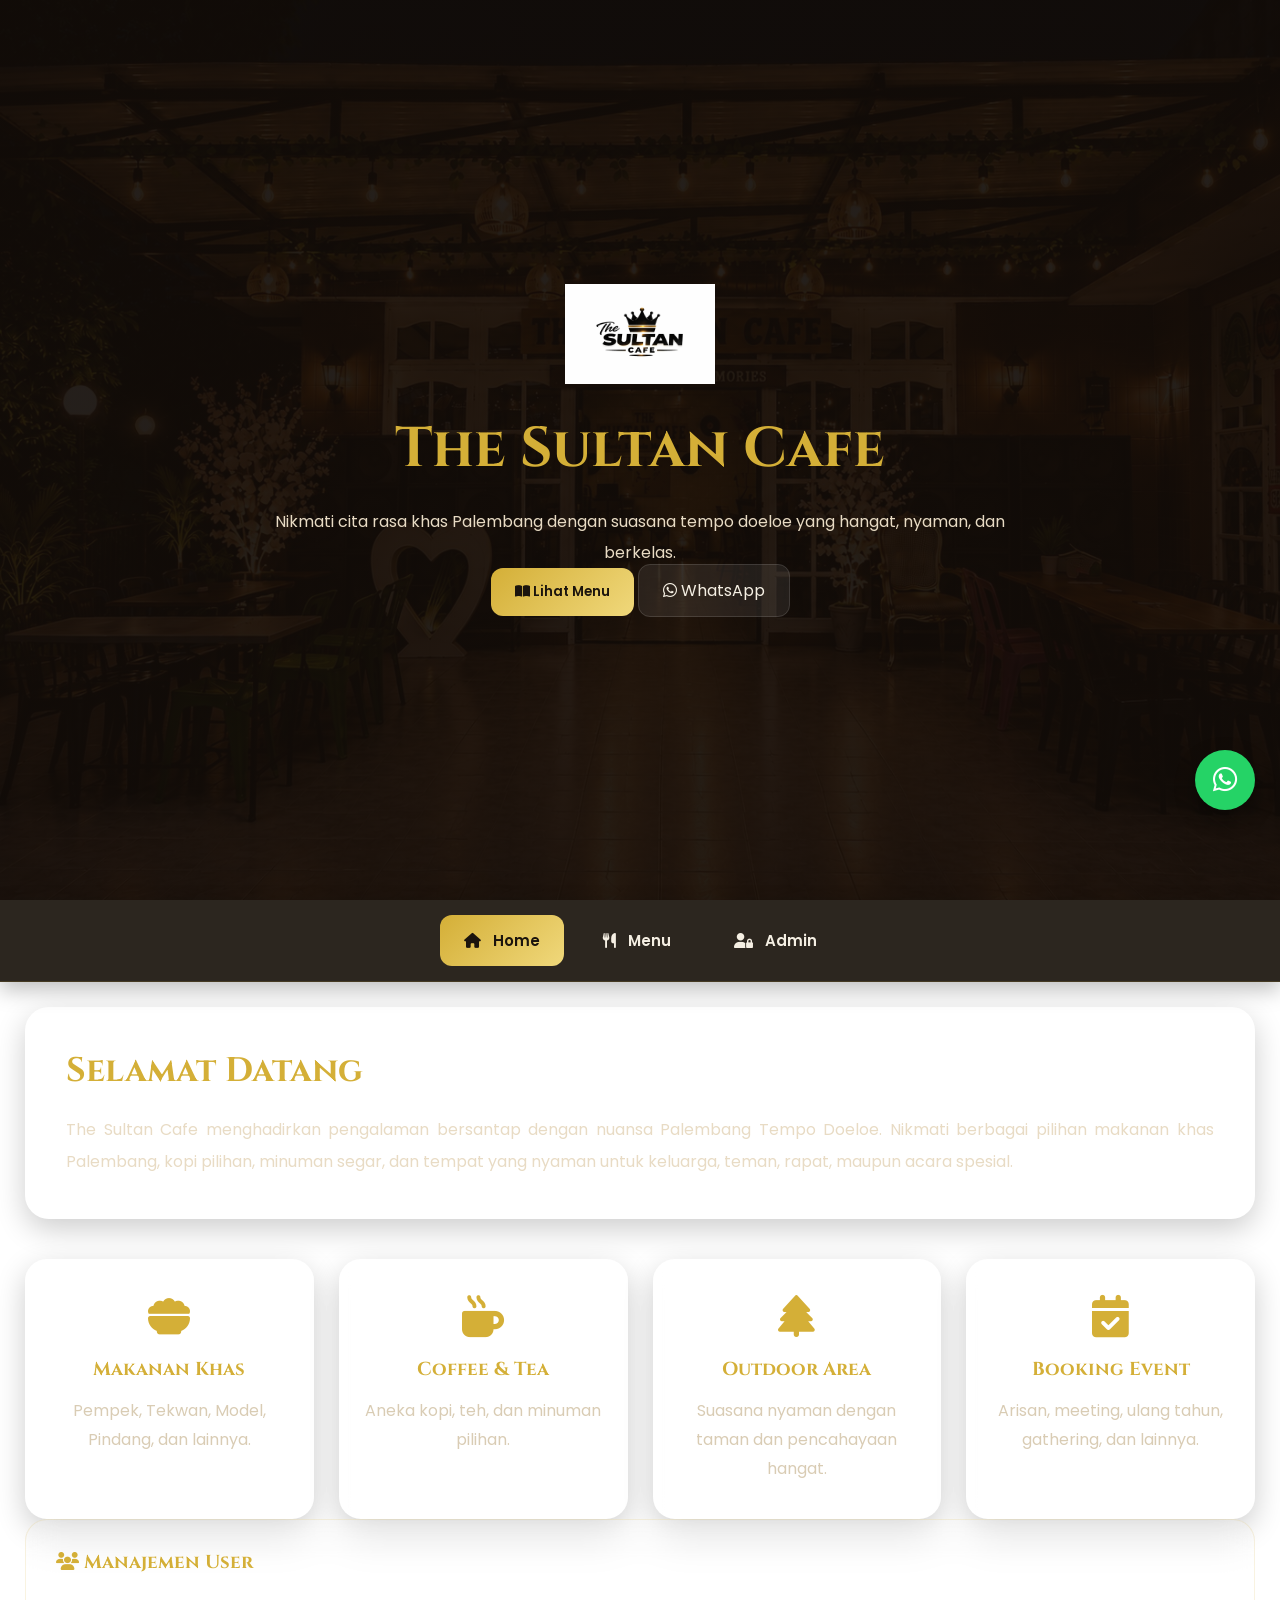
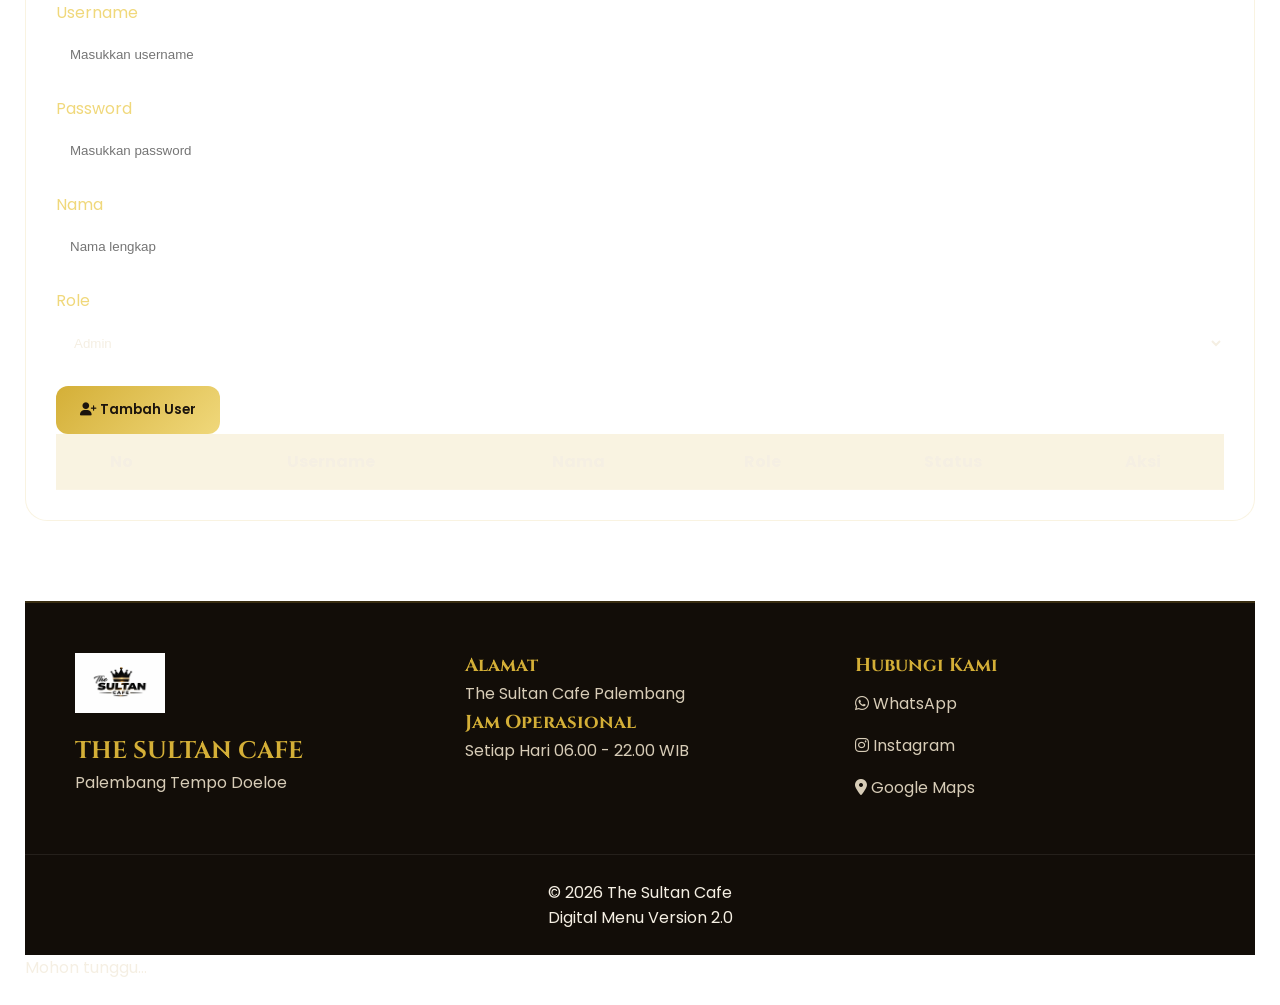
==== index.html @ 17098993 "Add files via upload" ====
<!DOCTYPE html>
<html lang="id">

<head>

    <meta charset="UTF-8">

    <meta name="viewport"
          content="width=device-width, initial-scale=1.0">

    <meta name="description"
          content="The Sultan Cafe | Digital Menu Palembang Tempo Doeloe">

    <meta name="theme-color"
          content="#6b4b2a">

    <title>The Sultan Cafe | Digital Menu</title>

    <!-- Google Fonts -->
    <link rel="preconnect"
          href="https://fonts.googleapis.com">

    <link rel="preconnect"
          href="https://fonts.gstatic.com"
          crossorigin>

    <link href="https://fonts.googleapis.com/css2?family=Cinzel:wght@400;600;700&family=Poppins:wght@300;400;500;600&display=swap"
          rel="stylesheet">

    <!-- Font Awesome -->
    <link rel="stylesheet"
          href="https://cdnjs.cloudflare.com/ajax/libs/font-awesome/6.7.2/css/all.min.css">

    <!-- CSS -->
    <link rel="stylesheet"
          href="style.css">

</head>

<body>

<!-- ==========================================
LOADING SCREEN
=========================================== -->

<div id="loadingScreen">

    <div class="loading-box">

        <img src="logo.png"
             alt="The Sultan Cafe Logo"
             class="loading-logo">

        <h1>THE SULTAN CAFE</h1>

        <p>Palembang Tempo Doeloe</p>

        <div class="loading-bar">

            <span></span>

        </div>

    </div>

</div>

<!-- ==========================================
HEADER
=========================================== -->

<header class="hero-header">

    <div class="hero-overlay">

        <div class="hero-content">

            <img src="logo.png"
                 alt="Logo"
                 class="hero-logo">

            <h1>The Sultan Cafe</h1>

            <p>
                Nikmati cita rasa khas Palembang
                dengan suasana tempo doeloe yang
                hangat, nyaman, dan berkelas.
            </p>

            <div class="hero-button">

                <button id="btnLihatMenu"
                        class="btn-primary">

                    <i class="fa-solid fa-book-open"></i>

                    Lihat Menu

                </button>

                <a href="#"
                   id="btnWhatsapp"
                   class="btn-secondary">

                    <i class="fa-brands fa-whatsapp"></i>

                    WhatsApp

                </a>

            </div>

        </div>

    </div>

</header>

<!-- ==========================================
NAVIGATION
=========================================== -->

<nav class="navbar">

    <button id="navHome"
            class="nav-btn active">

        <i class="fa-solid fa-house"></i>

        Home

    </button>

    <button id="navMenu"
            class="nav-btn">

        <i class="fa-solid fa-utensils"></i>

        Menu

    </button>

    <button id="navAdmin"
            class="nav-btn">

        <i class="fa-solid fa-user-lock"></i>

        Admin

    </button>

</nav>

<!-- ==========================================
MAIN
=========================================== -->

<main>

<!-- ==========================================
HOME PAGE
=========================================== -->

<section id="homePage"
         class="page active">

    <div class="welcome-card">

        <h2>Selamat Datang</h2>

        <p>

            The Sultan Cafe menghadirkan
            pengalaman bersantap dengan
            nuansa Palembang Tempo Doeloe.

            Nikmati berbagai pilihan
            makanan khas Palembang,
            kopi pilihan,
            minuman segar,
            dan tempat yang nyaman
            untuk keluarga,
            teman,
            rapat,
            maupun acara spesial.

        </p>

    </div>

    <div class="feature-grid">

        <div class="feature-card">

            <i class="fa-solid fa-bowl-food"></i>

            <h3>Makanan Khas</h3>

            <p>
                Pempek,
                Tekwan,
                Model,
                Pindang,
                dan lainnya.
            </p>

        </div>

        <div class="feature-card">

            <i class="fa-solid fa-mug-hot"></i>

            <h3>Coffee & Tea</h3>

            <p>
                Aneka kopi,
                teh,
                dan minuman pilihan.
            </p>

        </div>

        <div class="feature-card">

            <i class="fa-solid fa-tree"></i>

            <h3>Outdoor Area</h3>

            <p>
                Suasana nyaman
                dengan taman
                dan pencahayaan hangat.
            </p>

        </div>

        <div class="feature-card">

            <i class="fa-solid fa-calendar-check"></i>

            <h3>Booking Event</h3>

            <p>
                Arisan,
                meeting,
                ulang tahun,
                gathering,
                dan lainnya.
            </p>

        </div>

    </div>

</section>

<!-- ==========================================
MENU PAGE
=========================================== -->

<section id="menuPage"
         class="page">

    <div class="section-title">

        <h2>

            <i class="fa-solid fa-utensils"></i>

            Digital Menu

        </h2>

        <p>

            Pilih menu favorit Anda dan nikmati
            cita rasa khas The Sultan Cafe.

        </p>

    </div>

    <!-- SHOPPING CART -->

    <div class="cart-bar">

        <button
            id="btnCart"
            class="btn-cart">

            <i class="fa-solid fa-cart-shopping"></i>

            Keranjang

            <span id="cartCount">0</span>

        </button>

    </div>

    <!-- FILTER AREA -->

    <div class="filter-wrapper">

        <div class="search-box">

            <i class="fa-solid fa-magnifying-glass"></i>

            <input
                type="text"
                id="cariMenu"
                placeholder="Cari nama menu...">

        </div>

        <select id="filterKategori">

            <option value="">
                Semua Kategori
            </option>

            <option value="Makanan">
                Makanan
            </option>

            <option value="Minuman">
                Minuman
            </option>

            <option value="Snack">
                Snack
            </option>

            <option value="Dessert">
                Dessert
            </option>

        </select>

        <select id="filterStatus">

            <option value="">
                Semua Status
            </option>

            <option value="bestseller">
                ⭐ Best Seller
            </option>

            <option value="promo">
                🔥 Promo
            </option>

            <option value="baru">
                🆕 Menu Baru
            </option>

        </select>

    </div>

    <!-- STATISTIK -->

    <div class="statistik-menu">

        <div class="stat-card">

            <h3 id="jumlahMenu">

                0

            </h3>

            <span>

                Total Menu

            </span>

        </div>

        <div class="stat-card">

            <h3 id="jumlahKategori">

                0

            </h3>

            <span>

                Kategori

            </span>

        </div>

        <div class="stat-card">

            <h3 id="menuPromo">

                0

            </h3>

            <span>

                Promo

            </span>

        </div>

        <div class="stat-card">

            <h3 id="menuBestSeller">

                0

            </h3>

            <span>

                Best Seller

            </span>

        </div>

    </div>

    <!-- GRID MENU -->

    <!-- LOADING MENU -->
<div id="menuLoading" class="menu-loading">

    <div class="menu-spinner"></div>

    <p>Memuat menu...</p>

</div>

<div
    id="listMenu"
    class="menu-container">>

    <!--
        Semua menu akan muncul
        otomatis dari script.js
    -->

</div>

</section>

<!-- ==========================================
MODAL GAMBAR
=========================================== -->

<div id="imageModal"
     class="image-modal">

    <span
        id="closeImage"
        class="close-image">

        &times;

    </span>

    <img
        id="modalImage"
        src=""
        alt="Preview Menu">

</div>

<!-- ==========================================
MODAL DESKRIPSI MENU
=========================================== -->

<div id="descriptionModal"
     class="description-modal">

    <div class="description-box">

        <span
            id="closeDescription"
            class="close-description">

            &times;

        </span>

        <h3 id="descriptionTitle">
            Detail Menu
        </h3>

        <div id="descriptionPrice"
             class="description-price">
        </div>

        <p id="descriptionText">
        </p>

    </div>

</div>

<!-- ==========================================
ADMIN LOGIN
=========================================== -->

<section id="loginPage"
         class="page">

    <div class="login-card">

        <h2>

            Admin Login

        </h2>

    <p>

        Masukkan username dan password
        untuk mengelola menu.

    </p>

    <input
        type="text"
        id="usernameAdmin"
        placeholder="Username">

    <input
        type="password"
        id="passwordAdmin"
        placeholder="Password">

    <button
        id="btnLogin"
        class="btn-primary">

        <i class="fa-solid fa-lock"></i>

        Login

    </button>

    </div>

</section>

<!-- ==========================================
POTONGAN 3 DIMULAI TEPAT DI BAWAH BARIS INI
=========================================== -->

<!-- ==========================================
ADMIN DASHBOARD
=========================================== -->

<section id="adminPage"
         class="page">

    <div class="admin-header">

        <h2>

            <i class="fa-solid fa-user-gear"></i>

            Dashboard Admin

        </h2>

        <div class="admin-action">

            <button id="btnLogout"
                    class="btn-danger">

                <i class="fa-solid fa-right-from-bracket"></i>

                Logout

            </button>

        </div>

    </div>

    <!-- DASHBOARD -->

    <div class="dashboard-grid">

        <div class="dashboard-card">

            <i class="fa-solid fa-utensils"></i>

            <h3 id="dashboardTotalMenu">

                0

            </h3>

            <span>Total Menu</span>

        </div>

        <div class="dashboard-card">

            <i class="fa-solid fa-layer-group"></i>

            <h3 id="dashboardKategori">

                0

            </h3>

            <span>Kategori</span>

        </div>

        <div class="dashboard-card">

            <i class="fa-solid fa-fire"></i>

            <h3 id="dashboardPromo">

                0

            </h3>

            <span>Promo</span>

        </div>

        <div class="dashboard-card">

            <i class="fa-solid fa-star"></i>

            <h3 id="dashboardBestSeller">

                0

            </h3>

            <span>Best Seller</span>

        </div>

    </div>

    <!-- FORM MENU -->

    <div class="form-card">

        <h3>

            Tambah / Edit Menu

        </h3>

        <input
            type="hidden"
            id="menuId">

        <div class="form-group">

            <label>

                Nama Menu

            </label>

            <input
                type="text"
                id="namaMenu">

        </div>

        <div class="form-group">

            <label>

                Harga

            </label>

            <input
                type="number"
                id="hargaMenu">

        </div>

        <div class="form-group">

            <label>

                Kategori

            </label>

            <select id="kategoriMenu">

                <option>Makanan</option>
                <option>Minuman</option>
                <option>Snack</option>
                <option>Dessert</option>

            </select>

        </div>

        <div class="form-group">

            <label>

                Deskripsi

            </label>

            <textarea
                id="deskripsiMenu"
                rows="4"></textarea>

        </div>

        <div class="form-group">

            <label>

                Upload Foto

            </label>

            <input
                type="file"
                id="fotoMenu"
                accept="image/*">

            <img
                id="previewFoto"
                class="preview-foto"
                src=""
                alt="Preview">

        </div>

        <!-- BADGE -->

        <div class="badge-setting">

            <label>

                <input
                    type="checkbox"
                    id="statusBestSeller">

                ⭐ Best Seller

            </label>

            <label>

                <input
                    type="checkbox"
                    id="statusPromo">

                🔥 Promo

            </label>

            <label>

                <input
                    type="checkbox"
                    id="statusBaru">

                🆕 Menu Baru

            </label>

        </div>

        <!-- BUTTON -->

        <div class="button-group">

            <button
                id="btnSimpan"
                class="btn-primary">

                <i class="fa-solid fa-floppy-disk"></i>

                Simpan

            </button>

            <button
                id="btnReset"
                class="btn-warning">

                <i class="fa-solid fa-rotate-left"></i>

                Reset

            </button>

        </div>

    </div>

<!-- ==========================================
MANAJEMEN KATEGORI
=========================================== -->

<div class="table-card">

    <h3>

        Manajemen Kategori

    </h3>

    <div class="form-group">

        <label>Nama Kategori</label>

        <input
            type="text"
            id="namaKategori"
            placeholder="Masukkan nama kategori">

    </div>

    <div style="margin:15px 0;">

        <button
            id="btnTambahKategori"
            class="btn-primary">

            <i class="fa-solid fa-plus"></i>

            Tambah Kategori

        </button>

    </div>

    <div class="table-responsive">

        <table>

            <thead>

                <tr>

                    <th>No</th>
                    <th>Nama Kategori</th>
                    <th>Aksi</th>

                </tr>

            </thead>

            <tbody id="categoryTable">

            </tbody>

        </table>

    </div>

</div>

    <!-- TABEL MENU -->

    <div class="table-card">

        <h3>

            Daftar Menu

        </h3>

        <div class="table-responsive">

            <table>

                <thead>

                    <tr>

                        <th>No</th>
                        <th>Foto</th>
                        <th>Nama</th>
                        <th>Kategori</th>
                        <th>Harga</th>
                        <th>Status</th>
                        <th>Aksi</th>

                    </tr>

                </thead>

                <tbody id="adminTableMenu">

                </tbody>

            </table>

        </div>

    </div>

</section>

<!-- ==========================================
MANAJEMEN USER
========================================== -->

<div class="table-card">

    <h3>

        <i class="fa-solid fa-users"></i>

        Manajemen User

    </h3>

    <div class="form-grid">

        <div class="form-group">

            <label>Username</label>

            <input
                type="text"
                id="usernameUser"
                placeholder="Masukkan username">

        </div>

        <div class="form-group">

            <label>Password</label>

            <input
                type="password"
                id="passwordUser"
                placeholder="Masukkan password">

        </div>

        <div class="form-group">

            <label>Nama</label>

            <input
                type="text"
                id="namaUser"
                placeholder="Nama lengkap">

        </div>

        <div class="form-group">

            <label>Role</label>

            <select id="roleUser">

                <option value="admin">Admin</option>

                <option value="kasir">Kasir</option>

            </select>

        </div>

    </div>

    <button
        id="btnTambahUser"
        class="btn-primary">

        <i class="fa-solid fa-user-plus"></i>

        Tambah User

    </button>

    <div class="table-responsive">

        <table>

            <thead>

                <tr>

                    <th>No</th>
                    <th>Username</th>
                    <th>Nama</th>
                    <th>Role</th>
                    <th>Status</th>
                    <th>Aksi</th>

                </tr>

            </thead>

            <tbody id="userTable">

            </tbody>

        </table>

    </div>

</div>

<!-- ==========================================
POTONGAN 4 DIMULAI DARI SINI
=========================================== -->

<!-- ==========================================
FOOTER
=========================================== -->

<footer class="footer">

    <div class="footer-container">

        <div class="footer-logo">

            <img
                src="logo.png"
                alt="The Sultan Cafe">

            <h2>
                THE SULTAN CAFE
            </h2>

            <p>
                Palembang Tempo Doeloe
            </p>

        </div>

        <div class="footer-info">

            <h3>Alamat</h3>

            <p>

                The Sultan Cafe
                Palembang

            </p>

            <h3>Jam Operasional</h3>

            <p>

                Setiap Hari
                06.00 - 22.00 WIB

            </p>

        </div>

        <div class="footer-contact">

            <h3>Hubungi Kami</h3>

            <a
                id="footerWhatsapp"
                href="#">

                <i class="fa-brands fa-whatsapp"></i>

                WhatsApp

            </a>

            <a
                href="#">

                <i class="fa-brands fa-instagram"></i>

                Instagram

            </a>

            <a
                href="#">

                <i class="fa-solid fa-location-dot"></i>

                Google Maps

            </a>

        </div>

    </div>

    <div class="footer-bottom">

        © 2026
        The Sultan Cafe

        <br>

        Digital Menu Version 2.0

    </div>

</footer>

<!-- ==========================================
FLOATING BUTTON
=========================================== -->

<a
    href="#"
    id="floatingWA"
    class="floating-wa">

    <i class="fa-brands fa-whatsapp"></i>

</a>

<button
    id="scrollTop"
    class="scroll-top">

    <i class="fa-solid fa-arrow-up"></i>

</button>

<!-- ==========================================
NOTIFICATION
=========================================== -->

<div
    id="toast"
    class="toast">

    <span id="toastMessage">

    </span>

</div>

<!-- ==========================================
LOADING MODAL
=========================================== -->

<div
    id="loadingModal"
    class="loading-modal">

    <div class="loading-content">

        <div class="spinner"></div>

        <p>

            Mohon tunggu...

        </p>

    </div>

</div>

<!-- ==========================================
SHOPPING CART MODAL
=========================================== -->

<div id="cartModal"
     class="cart-modal">

    <div class="cart-box">

        <div class="cart-header">

            <h2>

                <i class="fa-solid fa-cart-shopping"></i>

                Keranjang Pesanan

            </h2>

            <button
                id="closeCart"
                class="cart-close">

                <i class="fa-solid fa-xmark"></i>

            </button>

        </div>

<!-- ==========================================
INFORMASI PELANGGAN
=========================================== -->

<div class="customer-info">

    <div class="customer-field">

        <label for="customerName">
            Nama Pelanggan
        </label>

        <input
            type="text"
            id="customerName"
            placeholder="Nama">

    </div>

    <div class="customer-field">

        <label for="tableNumber">
            Nomor Meja
        </label>

        <input
            type="text"
            id="tableNumber"
            placeholder="Meja">

    </div>

</div>

        <div id="cartItems"
             class="cart-items">

            <!-- Item keranjang akan muncul di sini -->

        </div>


        <div class="cart-footer">

            <div class="cart-total">

                <span>Total</span>

                <strong id="cartTotal">

                    Rp0

                </strong>

            </div>

        <div class="cart-footer-actions">  
            <button
                id="btnCancelCart"
                class="btn-cancel-cart">
                Batal

            </button>
            
            <button
                id="btnCheckout"
                class="btn-checkout">

                <i class="fa-brands fa-whatsapp"></i>

                Pesan via WhatsApp

            </button>

        </div>

    </div>

</div>

<!-- ==========================================
SCRIPT
=========================================== -->

<script src="https://cdn.jsdelivr.net/npm/@supabase/supabase-js@2"></script>
<script src="supabase.js"></script>
<script src="menu-service.js"></script>
<script src="category-service.js"></script>
<script src="storage-service.js"></script>
<script src="user-service.js"></script>
<script src="script.js"></script>

</body>
</html>
---- style.css ----
/* ==========================================
THE SULTAN CAFE
DIGITAL MENU V2
LUXURY VINTAGE EDITION
========================================== */

:root{

    --gold:#d4af37;
    --gold-light:#f0d87b;

    --dark:#1b140d;
    --dark-soft:#241b12;

    --brown:#3c2a1e;
    --brown-light:#5a4030;

    --cream:#f5efe3;

    --white:#ffffff;

    --danger:#b83b3b;
    --warning:#d38d1f;
    --success:#2e8b57;

    --shadow:
        0 10px 30px rgba(0,0,0,.20);

    --radius:18px;

}

/* ==========================================
RESET
========================================== */

*{
    margin:0;
    padding:0;
    box-sizing:border-box;
}

html{
    scroll-behavior:smooth;
}

body{

    font-family:'Poppins',sans-serif;

    background:
        linear-gradient(
            rgba(18,12,8,.92),
            rgba(18,12,8,.92)
        ),
        url("background.jpg");

    background-size:cover;
    background-position:center;
    background-attachment:fixed;

    color:var(--cream);

    min-height:100vh;

    overflow-x:hidden;
}

/* ==========================================
SCROLLBAR
========================================== */

::-webkit-scrollbar{
    width:10px;
}

::-webkit-scrollbar-track{
    background:var(--dark);
}

::-webkit-scrollbar-thumb{
    background:var(--gold);
    border-radius:20px;
}

/* ==========================================
LINK
========================================== */

a{
    text-decoration:none;
    color:inherit;
}

/* ==========================================
BUTTON
========================================== */

button{

    border:none;

    cursor:pointer;

    font-family:'Poppins',sans-serif;

}

.btn-primary{

    background:
        linear-gradient(
            135deg,
            var(--gold),
            var(--gold-light)
        );

    color:var(--dark);

    padding:14px 24px;

    border-radius:12px;

    font-weight:600;

    transition:.3s;

}

.btn-primary:hover{

    transform:translateY(-3px);

    box-shadow:
        0 10px 25px rgba(212,175,55,.35);

}

.btn-secondary{

    background:
        rgba(255,255,255,.08);

    border:
        1px solid rgba(255,255,255,.12);

    color:var(--cream);

    padding:14px 24px;

    border-radius:12px;

    backdrop-filter:blur(12px);

    transition:.3s;

}

.btn-secondary:hover{

    transform:translateY(-3px);

}

.btn-danger{

    background:var(--danger);

    color:white;

    padding:12px 20px;

    border-radius:12px;

}

.btn-warning{

    background:var(--warning);

    color:white;

    padding:12px 20px;

    border-radius:12px;

}

/* ==========================================
PAGE
========================================== */

.page{
    display:none;
}

.page.active{
    display:block;
}

/* ==========================================
MAIN
========================================== */

main{

    width:100%;

    max-width:1400px;

    margin:auto;

    padding:25px;

}

/* ==========================================
LOADING SCREEN
========================================== */

#loadingScreen{

    position:fixed;

    inset:0;

    background:
        linear-gradient(
            135deg,
            #120d08,
            #25180d
        );

    z-index:99999;

    display:flex;

    align-items:center;

    justify-content:center;

}

.loading-box{

    text-align:center;

}

.loading-logo{

    width:130px;

    height:130px;

    object-fit:contain;

    margin-bottom:20px;

}

.loading-box h1{

    font-family:'Cinzel',serif;

    color:var(--gold);

    font-size:32px;

}

.loading-box p{

    margin-top:8px;

    color:#d7c9a9;

}

.loading-bar{

    width:220px;

    height:8px;

    background:
        rgba(255,255,255,.10);

    border-radius:30px;

    margin-top:20px;

    overflow:hidden;

}

.loading-bar span{

    display:block;

    width:40%;

    height:100%;

    background:
        linear-gradient(
            90deg,
            var(--gold),
            var(--gold-light)
        );

    animation:loading 1.2s infinite;

}

@keyframes loading{

    0%{
        transform:translateX(-100%);
    }

    100%{
        transform:translateX(400%);
    }

}

/* ==========================================
HEADER
========================================== */

.hero-header{

    min-height:100vh;

    display:flex;

    align-items:center;

    justify-content:center;

    position:relative;

}

.hero-overlay{

    width:100%;

    padding:40px;

}

.hero-content{

    max-width:800px;

    margin:auto;

    text-align:center;

}

.hero-logo{

    width:150px;

    margin-bottom:20px;

}

.hero-content h1{

    font-size:56px;

    font-family:'Cinzel',serif;

    color:var(--gold);

}

.hero-content p{

    margin-top:20px;

    line-height:1.9;

    color:#e8dbc4;

}

/* ==========================================
POTONGAN 2 DIMULAI DARI SINI
========================================== */

/* ==========================================
NAVIGATION
========================================== */

.navbar{

    position:sticky;

    top:0;

    z-index:999;

    width:100%;

    display:flex;

    justify-content:center;

    align-items:center;

    gap:15px;

    padding:15px 20px;

    background:rgba(27,20,13,.92);

    backdrop-filter:blur(15px);

    border-bottom:1px solid rgba(212,175,55,.15);

    box-shadow:0 8px 20px rgba(0,0,0,.25);

}

.nav-btn{

    background:transparent;

    color:var(--cream);

    padding:14px 24px;

    border-radius:12px;

    font-size:15px;

    font-weight:600;

    transition:.30s;

}

.nav-btn i{

    margin-right:8px;

}

.nav-btn:hover{

    background:rgba(212,175,55,.15);

    color:var(--gold);

}

.nav-btn.active{

    background:linear-gradient(
        135deg,
        var(--gold),
        var(--gold-light)
    );

    color:var(--dark);

}

/* ==========================================
HOME PAGE
========================================== */

#welcomePage,
#homePage{

    animation:fadePage .5s;

}

@keyframes fadePage{

    from{

        opacity:0;

        transform:translateY(20px);

    }

    to{

        opacity:1;

        transform:translateY(0);

    }

}

.welcome-card{

    background:rgba(255,255,255,.05);

    backdrop-filter:blur(12px);

    border:1px solid rgba(255,255,255,.08);

    border-radius:24px;

    padding:40px;

    margin-bottom:40px;

    box-shadow:var(--shadow);

}

.welcome-card h2{

    color:var(--gold);

    font-family:'Cinzel',serif;

    margin-bottom:20px;

    font-size:34px;

}

.welcome-card p{

    line-height:2;

    color:#e8dbc4;

    text-align:justify;

}

/* ==========================================
FEATURE GRID
========================================== */

.feature-grid{

    display:grid;

    grid-template-columns:
        repeat(auto-fit,minmax(250px,1fr));

    gap:25px;

}

.feature-card{

    background:rgba(255,255,255,.05);

    backdrop-filter:blur(12px);

    border-radius:22px;

    padding:35px 25px;

    text-align:center;

    border:1px solid rgba(255,255,255,.08);

    transition:.35s;

    box-shadow:var(--shadow);

}

.feature-card:hover{

    transform:translateY(-8px);

    border-color:rgba(212,175,55,.35);

}

.feature-card i{

    font-size:42px;

    color:var(--gold);

    margin-bottom:20px;

}

.feature-card h3{

    font-family:'Cinzel',serif;

    color:var(--gold);

    margin-bottom:15px;

}

.feature-card p{

    color:#d9ccb4;

    line-height:1.8;

}

/* ==========================================
SECTION TITLE
========================================== */

.section-title{

    text-align:center;

    margin-bottom:35px;

}

.section-title h2{

    font-size:42px;

    font-family:'Cinzel',serif;

    color:var(--gold);

}

.section-title p{

    margin-top:12px;

    color:#d8ccb8;

}

/* ==========================================
FILTER AREA
========================================== */

.filter-wrapper{

    display:grid;

    grid-template-columns:
        2fr
        1fr
        1fr;

    gap:20px;

    margin-bottom:35px;

}

.search-box{

    position:relative;

}

.search-box i{

    position:absolute;

    left:18px;

    top:50%;

    transform:translateY(-50%);

    color:var(--gold);

}

.search-box input{

    width:100%;

    padding:16px 18px 16px 48px;

    border:none;

    outline:none;

    border-radius:14px;

    background:rgba(255,255,255,.08);

    color:white;

}

#filterKategori,
#filterStatus{

    padding:16px;

    border:none;

    outline:none;

    border-radius:14px;

    background:rgba(255,255,255,.08);

    color:white;

}

#filterKategori option,
#filterStatus option{

    color:black;

}

/* ==========================================
SHOPPING CART BAR
========================================== */

.cart-bar{

    display:flex;

    justify-content:flex-end;

    margin-bottom:20px;

}

.btn-cart{

    display:flex;

    align-items:center;

    gap:10px;

    padding:12px 20px;

    border:none;

    border-radius:14px;

    background:var(--gold);

    color:#fff;

    font-family:inherit;

    font-size:16px;

    font-weight:600;

    cursor:pointer;

    transition:.3s;

}

.btn-cart:hover{

    transform:translateY(-2px);

    opacity:.9;

}

#cartCount{

    min-width:24px;

    height:24px;

    display:flex;

    align-items:center;

    justify-content:center;

    padding:0 6px;

    border-radius:50%;

    background:rgba(0,0,0,.25);

    font-size:13px;

    font-weight:600;

}

/* ==========================================
STATISTIK
========================================== */

.statistik-menu{

    display:grid;

    grid-template-columns:
        repeat(4,1fr);

    gap:12px;

    margin-bottom:25px;

}

.stat-card{

    background:linear-gradient(
        145deg,
        rgba(212,175,55,.16),
        rgba(255,255,255,.05)
    );

    border-radius:12px;

    padding:12px 10px;

    text-align:center;

    border:1px solid rgba(212,175,55,.18);

    transition:.30s;

}

.stat-card:hover{

    transform:translateY(-6px);

}

.stat-card h3{

    font-size:26px;
    margin:0 0 4px;

    color:var(--gold);

    font-family:'Cinzel',serif;

}

.stat-card span{

    color:#e7dac3;
    font-size:13px;
    
}

/* ==========================================
POTONGAN 3 DIMULAI DARI SINI
========================================== */

.menu-grid{

    display:grid;

    grid-template-columns:repeat(2,1fr);

    gap:16px;

    margin-bottom:35px;

    align-items:stretch;

}

/* ==========================================
RESPONSIVE GRID
========================================== */

@media (min-width:768px){

    .menu-grid{

        grid-template-columns:
            repeat(3,1fr);

    }

}

@media (min-width:1200px){

    .menu-grid{

        grid-template-columns:
            repeat(4,1fr);

    }

}

/* ==========================================
MENU CARD
========================================== */

.menu-card{

    position:relative;

    display:flex;

    flex-direction:column;

    overflow:hidden;

    min-height:0;

    border-radius:20px;

    background:
        linear-gradient(
            145deg,
            rgba(255,255,255,.08),
            rgba(255,255,255,.04)
        );

    backdrop-filter:blur(16px);

    border:1px solid rgba(212,175,55,.22);

    box-shadow:
        0 10px 30px rgba(0,0,0,.22);

    transition:
        transform .30s ease,
        box-shadow .30s ease,
        border-color .30s ease;

}

/* ==========================================
IMAGE
========================================== */

.menu-image{

    position:relative;

    overflow:hidden;

    height:240px;

}

.menu-image img{

    width:100%;

    height:100%;

    object-fit:cover;

    transition:.45s;

}

.menu-card:hover
.menu-image img{

    transform:scale(1.08);

}

/* ==========================================
BADGE
========================================== */

.badge{

    position:absolute;

    top:15px;

    left:15px;

    padding:7px 14px;

    border-radius:30px;

    font-size:12px;

    font-weight:700;

    color:white;

    z-index:20;

}

.badge.best{

    background:#D4AF37;

    color:#222;

}

.badge.promo{

    background:#C62828;

}

.badge.new{

    background:#1E88E5;

}

/* ==========================================
MENU CONTENT
========================================== */

.menu-content{

    padding:22px;

}

.menu-title{

    font-family:'Cinzel',serif;

    font-size:20px;

    color:var(--gold);

    margin-bottom:10px;

}

.menu-description{

    color:#e8dbc4;

    font-size:14px;

    line-height:1.5;

    min-height:auto;

    white-space:nowrap;

    overflow:hidden;

    text-overflow:ellipsis;

}

    .menu-action{

        display:flex;

        width:100%;

        gap:6px;

        margin-top:18px;

    }

    .menu-action button{

        flex:1;

        width:50%;

        min-width:0;

        padding:9px 2px;

        font-size:12px;

        box-sizing:border-box;

        white-space:nowrap;

    }

.menu-price{

    margin-top:18px;

    font-size:22px;

    font-weight:700;

    color:var(--gold);

}    

/* ==========================================
BUTTON AREA
========================================== */

.menu-action{

    display:flex;

    gap:12px;

    margin-top:25px;

}

.menu-action button{

    flex:1;

    padding:14px;

    border-radius:12px;

    font-weight:600;

}

.btn-detail{

    background:
        rgba(255,255,255,.08);

    color:var(--cream);

}

.btn-detail:hover{

    background:
        rgba(255,255,255,.16);

}

.btn-order{

    background:
        linear-gradient(
            135deg,
            var(--gold),
            var(--gold-light)
        );

    color:var(--dark);

}

.btn-order:hover{

    transform:translateY(-2px);

}

/* ==========================================
IMAGE MODAL
========================================== */

.image-modal{

    position:fixed;

    inset:0;

    display:none;

    align-items:center;

    justify-content:center;

    background:
        rgba(0,0,0,.88);

    z-index:99999;

}

.image-modal.active{

    display:flex;

}

.image-modal img{

    max-width:90%;

    max-height:85%;

    border-radius:20px;

    border:4px solid var(--gold);

}

.close-image{

    position:absolute;

    top:30px;

    right:35px;

    color:white;

    font-size:42px;

    cursor:pointer;

}

/* ==========================================
MODAL DESKRIPSI MENU
========================================== */

.description-modal{

    position:fixed;

    inset:0;

    display:none;

    align-items:center;

    justify-content:center;

    background:
        rgba(0,0,0,.88);

    z-index:99998;

    padding:20px;

}

.description-modal.active{

    display:flex;

}

.description-box{

    position:relative;

    width:100%;

    max-width:500px;

    max-height:80vh;

    overflow-y:auto;

    padding:30px;

    background:var(--dark);

    border:2px solid var(--gold);

    border-radius:20px;

    box-shadow:0 15px 40px rgba(0,0,0,.5);

}

.close-description{

    position:absolute;

    top:10px;

    right:18px;

    font-size:32px;

    color:var(--gold);

    cursor:pointer;

    line-height:1;

}

#descriptionTitle{

    margin:0 40px 12px 0;

    color:var(--gold);

    font-size:24px;

}

.description-price{

    margin-bottom:18px;

    color:var(--gold);

    font-size:20px;

    font-weight:bold;

}

#descriptionText{

    margin:0;

    color:#e8dbc4;

    font-size:16px;

    line-height:1.7;

}

/* ==========================================
LOGIN
========================================== */

.login-card{

    max-width:450px;

    margin:50px auto;

    padding:35px;

    border-radius:24px;

    background:
        rgba(255,255,255,.05);

    backdrop-filter:blur(15px);

    border:
        1px solid rgba(212,175,55,.20);

}

.login-card h2{

    color:var(--gold);

    text-align:center;

    margin-bottom:20px;

    font-family:'Cinzel',serif;

}

.login-card p{

    text-align:center;

    margin-bottom:25px;

}

.login-card input{

    width:100%;

    padding:15px;

    border:none;

    outline:none;

    border-radius:14px;

    background:
        rgba(255,255,255,.08);

    color:white;

    margin-bottom:20px;

}

/* ==========================================
POTONGAN 4 DIMULAI DARI SINI
========================================== */

/* ==========================================
ADMIN DASHBOARD
========================================== */

.admin-header{

    display:flex;

    justify-content:space-between;

    align-items:center;

    margin-bottom:30px;

    flex-wrap:wrap;

    gap:20px;

}

.admin-header h2{

    font-family:'Cinzel',serif;

    color:var(--gold);

    font-size:34px;

}

.dashboard-grid{

    display:grid;

    grid-template-columns:
        repeat(auto-fit,minmax(220px,1fr));

    gap:25px;

    margin-bottom:40px;

}

.dashboard-card{

    background:rgba(255,255,255,.05);

    backdrop-filter:blur(15px);

    border:1px solid rgba(212,175,55,.15);

    border-radius:12px;

    padding:12px 10px;

    text-align:center;

    transition:.3s;

}

.dashboard-card:hover{

    transform:translateY(-8px);

}

.dashboard-card i{

    font-size:24px;

    color:var(--gold);

    margin-bottom:5px;

}

.dashboard-card h3{

    font-size:26px;

    color:var(--gold);
    margin:0;

}

.dashboard-card span{

    color:#ddd;

}

/* ==========================================
FORM
========================================== */

.form-card,
.table-card{

    background:rgba(255,255,255,.05);

    border-radius:22px;

    padding:30px;

    margin-bottom:35px;

    border:1px solid rgba(212,175,55,.15);

    backdrop-filter:blur(15px);

}

.form-card h3,
.table-card h3{

    color:var(--gold);

    font-family:'Cinzel',serif;

    margin-bottom:25px;

}

.form-group{

    margin-bottom:20px;

}

.form-group label{

    display:block;

    margin-bottom:8px;

    color:var(--gold-light);

}

.form-group input,
.form-group textarea,
.form-group select{

    width:100%;

    padding:14px;

    border:none;

    border-radius:12px;

    background:rgba(255,255,255,.08);

    color:var(--cream);

    outline:none;

}

/* ==========================================
DROPDOWN OPTION
========================================== */

.form-group select option{

    background:#ffffff;

    color:#222;

}

.form-group textarea{

    resize:vertical;

}

.preview-foto{

    width:180px;

    margin-top:15px;

    border-radius:15px;

    display:block;

}

.badge-setting{

    display:flex;

    gap:20px;

    flex-wrap:wrap;

    margin:25px 0;

}

.badge-setting label{

    cursor:pointer;

}

.button-group{

    display:flex;

    gap:15px;

    flex-wrap:wrap;

}

/* ==========================================
TABLE
========================================== */

.table-responsive{

    overflow:auto;

}

table{

    width:100%;

    border-collapse:collapse;

}

thead{

    background:rgba(212,175,55,.15);

}

th,
td{

    padding:15px;

    text-align:center;

    border-bottom:1px solid rgba(255,255,255,.08);

}

tbody tr:hover{

    background:rgba(255,255,255,.04);

}

/* ==========================================
FOOTER
========================================== */

.footer{

    margin-top:80px;

    background:#120d08;

    border-top:2px solid rgba(212,175,55,.2);

}

.footer-container{

    display:grid;

    grid-template-columns:
        repeat(auto-fit,minmax(260px,1fr));

    gap:40px;

    padding:50px;

}

.footer-logo img{

    width:90px;

    margin-bottom:15px;

}

.footer h2,
.footer h3{

    color:var(--gold);

    font-family:'Cinzel',serif;

}

.footer p,
.footer a{

    color:#d7ccb7;

    line-height:2;

}

.footer-contact a{

    display:block;

    margin-top:10px;

}

.footer-contact a:hover{

    color:var(--gold);

}

.footer-bottom{

    text-align:center;

    padding:25px;

    border-top:1px solid rgba(255,255,255,.08);

}

/* ==========================================
FLOATING BUTTON
========================================== */

.floating-wa{

    position:fixed;

    right:25px;

    bottom:90px;

    width:60px;

    height:60px;

    border-radius:50%;

    background:#25D366;

    display:flex;

    align-items:center;

    justify-content:center;

    color:white;

    font-size:28px;

    box-shadow:0 8px 20px rgba(0,0,0,.35);

    z-index:999;

}

.scroll-top{

    position:fixed;

    right:25px;

    bottom:20px;

    width:60px;

    height:60px;

    border-radius:50%;

    background:var(--gold);

    color:var(--dark);

    display:flex;

    align-items:center;

    justify-content:center;

    font-size:22px;

}

/* ==========================================
TOAST
========================================== */

.toast{

    position:fixed;

    left:50%;

    bottom:30px;

    transform:translateX(-50%);

    background:#222;

    color:white;

    padding:15px 30px;

    border-radius:12px;

    opacity:0;

    transition:.35s;

    z-index:99999;

}

.toast.show{

    opacity:1;

}

/* ==========================================
RESPONSIVE
========================================== */

/* ===========================
TABLET
=========================== */

@media (max-width:992px){

    .hero-content h1{

        font-size:42px;

    }

    .filter-wrapper{

        grid-template-columns:1fr;

    }

    .admin-header{

        flex-direction:column;

        align-items:flex-start;

    }

}


/* ===========================
MOBILE
=========================== */

@media (max-width:768px){

    .hero-header{

        min-height:80vh;

    }

    .hero-content{

        padding:20px;

    }

    .hero-content h1{

        font-size:34px;

    }

    .section-title h2{

        font-size:30px;

    }

    .dashboard-grid{

        grid-template-columns:1fr 1fr;

    }

    /* ===== MENU 2 KOLOM ===== */

    .menu-grid{

        grid-template-columns:repeat(2,minmax(0,1fr));

        gap:14px;

    }

    .footer-container{

        padding:30px 20px;

    }

}


/* ===========================
SMALL MOBILE
=========================== */

@media (max-width:480px){

    .dashboard-grid{

        grid-template-columns:1fr 1fr;

    }

    .button-group{

        flex-direction:column;

    }

    .btn-primary,
    .btn-warning,
    .btn-danger{

        width:100%;

    }

    .navbar{

        flex-wrap:wrap;

    }

    /* Tetap 2 kolom */

    .menu-grid{

        grid-template-columns:repeat(2,minmax(0,1fr));

        gap:10px;

    }

}

/*==================================================
VALIDASI FORM
==================================================*/

.input-error {

    border: 2px solid #e53935 !important;

    box-shadow: 0 0 8px rgba(229,57,53,.25);

}

/* ==========================================
   MENU LOADING
========================================== */

.menu-loading {
    display: none;
    text-align: center;
    padding: 40px 20px;
}

.menu-loading.show {
    display: block;
}

.menu-spinner {
    width: 55px;
    height: 55px;
    margin: 0 auto 20px;
    border: 5px solid #e5d2b8;
    border-top: 5px solid #8b5e3c;
    border-radius: 50%;
    animation: menuSpin 0.8s linear infinite;
}

.menu-loading p {
    color: #6b4b2a;
    font-weight: 600;
    font-size: 16px;
}

@keyframes menuSpin {
    from {
        transform: rotate(0deg);
    }

    to {
        transform: rotate(360deg);
    }
}

/* ==========================================
   MENU SKELETON
========================================== */

.menu-card.skeleton {
    pointer-events: none;
}

.menu-card.skeleton .menu-image {
    background: linear-gradient(
        90deg,
        rgba(255,255,255,.05) 25%,
        rgba(255,255,255,.12) 50%,
        rgba(255,255,255,.05) 75%
    );
    background-size: 300% 100%;
    animation: skeletonLoading 1.2s infinite;
}

.menu-card.skeleton .menu-content {
    padding: 22px;
}

.skeleton-line {
    height: 16px;
    border-radius: 8px;
    margin-bottom: 14px;
    background: linear-gradient(
        90deg,
        rgba(255,255,255,.05) 25%,
        rgba(255,255,255,.12) 50%,
        rgba(255,255,255,.05) 75%
    );
    background-size: 300% 100%;
    animation: skeletonLoading 1.2s infinite;
}

.skeleton-line.title {
    width: 70%;
    height: 24px;
}

.skeleton-line.price {
    width: 35%;
    height: 26px;
    margin-top: 20px;
}

@keyframes skeletonLoading {

    0% {
        background-position: 100% 0;
    }

    100% {
        background-position: -100% 0;
    }

}

/* ==========================================
CATEGORY WRAPPER
========================================== */

.menu-category{

    width:100%;

    display:block;

    margin-bottom:40px;

}

.category-header{

    margin-bottom:18px;

    padding-left:4px;

}

.category-header h2{

    font-family:'Cinzel',serif;

    color:var(--gold);

    font-size:30px;

    font-weight:700;

}

/* ==========================================
MENU CONTAINER
========================================== */

.menu-container{

    width:100%;

    display:block;

}

/* ==========================================
MOBILE MENU CARD
========================================== */

@media (max-width:767px){

    .menu-image{
        height:180px;
    }

}

/* ==========================================
MOBILE MENU CARD - SIZE ADJUSTMENT
========================================== */

@media (max-width:767px){

    .menu-image{
        height:155px;
    }

}

/* ==========================================
MOBILE MENU TEXT
========================================== */

@media (max-width:767px){

    .menu-title{
        font-size:17px;
    }

    .menu-price{
        font-size:18px;
    }

}

/* ==========================================
FINAL MOBILE BUTTON FIX
========================================== */

@media(max-width:768px){

    .menu-action{

        display:flex !important;

        align-items:center !important;

        justify-content:center !important;

        width:100% !important;

        gap:8px !important;

        margin-top:18px !important;

    }

    .menu-action button{

        flex:1 1 0 !important;

        width:50% !important;

        height:34px !important;

        min-width:0 !important;

        padding:4px 8px !important;

        display:flex !important;

        align-items:center !important;

        justify-content:center !important;

        text-align:center !important;

        font-size:12px !important;

        line-height:1 !important;

        border-radius:8px !important;

        box-sizing:border-box !important;

        white-space:nowrap !important;

    }

}

/* ==========================================
SMALL STAT CARD - MOBILE
========================================== */

@media(max-width:768px){

    .dashboard-card{

        padding:10px 8px !important;

        border-radius:10px !important;

    }

    .dashboard-card i{

        font-size:20px !important;

        margin-bottom:3px !important;

    }

    .dashboard-card h3{

        font-size:22px !important;

        margin:0 !important;

    }

    .dashboard-card span{

        font-size:12px !important;

    }

}

/* ==========================================
SHOPPING CART MODAL
========================================== */

.cart-modal{

    display:none;

    position:fixed;

    inset:0;

    z-index:9999;

    background:rgba(0,0,0,.65);

    align-items:center;

    justify-content:center;

    padding:20px;

}

.cart-box{

    width:100%;

    max-width:500px;

    max-height:90vh;

    overflow:hidden;

    display:flex;

    flex-direction:column;

    background:#fff;

    border-radius:20px;

    box-shadow:0 20px 50px rgba(0,0,0,.35);

}

.cart-header{

    display:flex;

    align-items:center;

    justify-content:space-between;

    padding:18px 20px;

    background:var(--gold);

    color:#fff;

}

.cart-header h2{

    margin:0;

    font-size:20px;

}

.cart-close{

    width:36px;

    height:36px;

    border:none;

    border-radius:50%;

    background:rgba(0,0,0,.15);

    color:#fff;

    font-size:18px;

    cursor:pointer;

}

.cart-items{

    flex:1;

    overflow-y:auto;

    padding:20px;

    min-height:150px;

}

.cart-footer{

    padding:18px 20px;

    border-top:1px solid #eee;

    background:#fff;

}

.cart-total{

    display:flex;

    align-items:center;

    justify-content:space-between;

    margin-bottom:15px;

    font-size:18px;

}

.cart-total strong{

    font-size:20px;

}

.btn-checkout{

    width:100%;

    padding:14px;

    border:none;

    border-radius:12px;

    background:#25D366;

    color:#fff;

    font-family:inherit;

    font-size:16px;

    font-weight:600;

    cursor:pointer;

}

 /* ==========================================
INFORMASI PELANGGAN
========================================== */

.customer-info{

    display:grid;

    grid-template-columns:1fr 1fr;

    gap:10px;

    padding:10px 20px;

    box-sizing:border-box;

}

.customer-field{

    display:flex;

    flex-direction:column;

    gap:5px;

}

.customer-field label{

    color:#000;

    font-size:13px;

    font-weight:600;

}

.customer-field input{

    width:100%;

    box-sizing:border-box;

    padding:9px 10px;

    border:1px solid #ccc;

    border-radius:8px;

    background:#fff;

    color:#000;

    font-family:inherit;

    font-size:14px;

}

/* ==========================================
SHOPPING CART - TEXT
========================================== */

.cart-box{

    color:#000;

}

.cart-item-info h3,
.cart-item-info p{

    color:#000;

}

.cart-item-action{

    color:#000;

}

.cart-total{

    color:#000;

}

.cart-total strong{

    color:#000;

}

.cart-empty{

    color:#000;

}

/* ==========================================
CART ITEM LAYOUT
========================================== */

.cart-item{

    display:flex;

    align-items:center;

    justify-content:space-between;

    gap:15px;

    padding:15px 0;

    border-bottom:1px solid #ddd;

}

.cart-item-info{

    flex:1;

}

.cart-item-info h3{

    margin:0 0 5px 0;

}

.cart-item-info p{

    margin:0;

    font-size:14px;

}

.cart-item-subtotal{

    min-width:90px;

    text-align:right;

    color:#000;

    font-size:16px;

    font-weight:700;

}

/* ==========================================
CART ITEM - RAPI
========================================== */

.cart-item{

    display:grid;

    grid-template-columns:1fr auto auto;

    align-items:center;

    gap:18px;

    padding:15px 0;

    border-bottom:1px solid #ddd;

}

.cart-item-info{

    min-width:0;

}

.cart-item-name{

    display:block;

    color:#000;

    font-size:16px;

    margin-bottom:4px;

}

.cart-item-detail{

    display:block;

    color:#000;

    font-size:14px;

}

.cart-item-subtotal{

    min-width:90px;

    text-align:right;

    color:#000;

    font-size:16px;

    font-weight:700;

    white-space:nowrap;

}

.cart-item-action{

    display:flex;

    align-items:center;

    gap:8px;

    white-space:nowrap;

}

/* ==========================================
CART FOOTER ACTIONS
========================================== */

.cart-footer-actions{

    display:grid;

    grid-template-columns:1fr 2fr;

    gap:10px;

}

.btn-cancel-cart{

    padding:14px;

    border:1px solid #ccc;

    border-radius:12px;

    background:#fff;

    color:#000;

    font-family:inherit;

    font-size:16px;

    font-weight:600;

    cursor:pointer;

}

.btn-cancel-cart:hover{

    background:#f3f3f3;

}

.cart-footer-actions .btn-checkout{

    width:100%;

}

/* ==========================================
SHOPPING CART - FINAL SPACING
========================================== */

.cart-item{

    width:100%;

    box-sizing:border-box;

    padding:10px 0;

    margin:0;

}


.cart-item-info{

    margin:0;

    padding:0;

    line-height:1.2;

}


.cart-item-name{

    display:block;

    margin:0 0 3px 0;

    line-height:1.2;

}


.cart-item-detail{

    display:block;

    margin:0;

    line-height:1.2;

}


.cart-item-subtotal{

    margin:0;

    line-height:1.2;

}


.cart-item-action{

    margin:5px 0 0 0;

    padding:0;

    line-height:1;

}


/* ==========================================
CATATAN MENU - RAPAT & LEBIH PANJANG
========================================== */

.cart-item-note{

    width:calc(100% + 20px);

    margin:2px -10px 0 -10px;

    padding:0;

    box-sizing:border-box;

}


.cart-item-note input{

    display:block;

    width:100%;

    height:34px;

    margin:0;

    padding:6px 10px;

    box-sizing:border-box;

    border:1px solid #ccc;

    border-radius:7px;

    background:#fff;

    color:#000;

    font-family:inherit;

    font-size:13px;

}

/* GARIS PEMISAH */

.cart-item + .cart-item{

    border-top:1px solid #ddd;

}
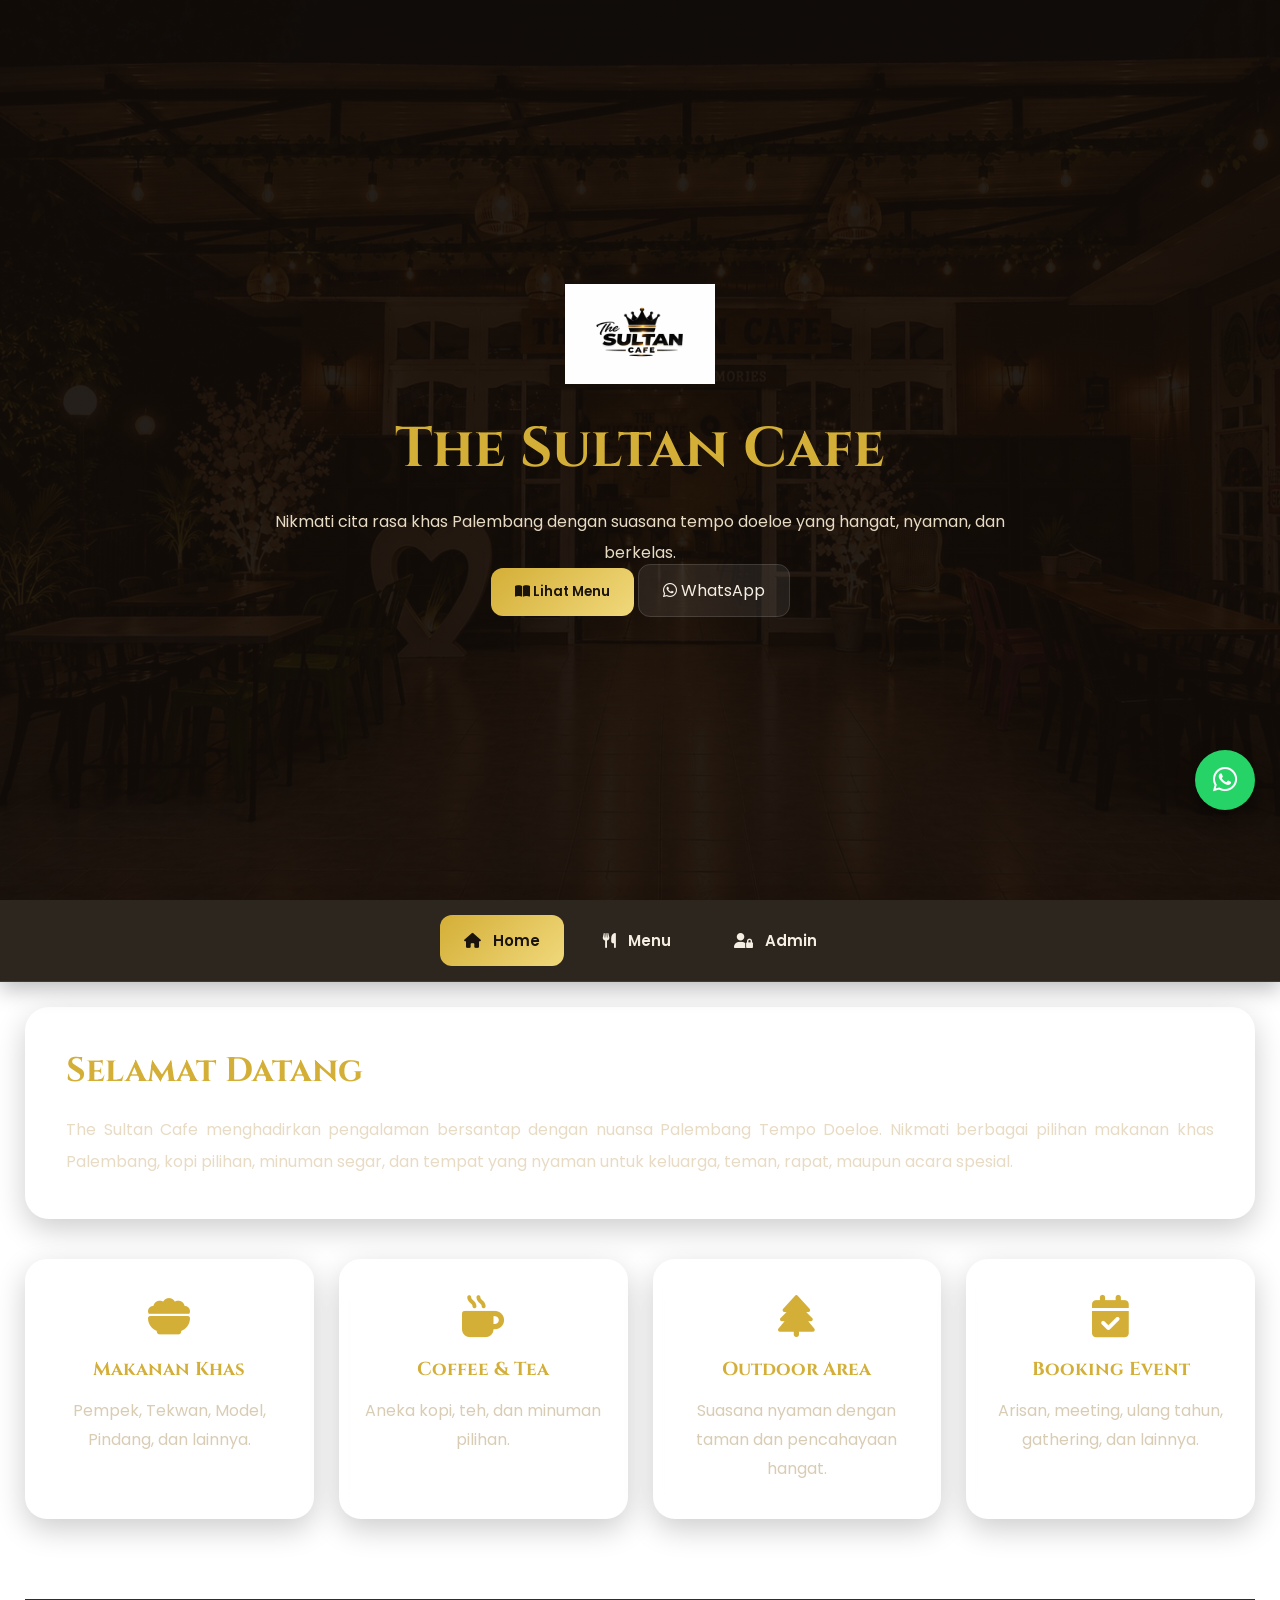
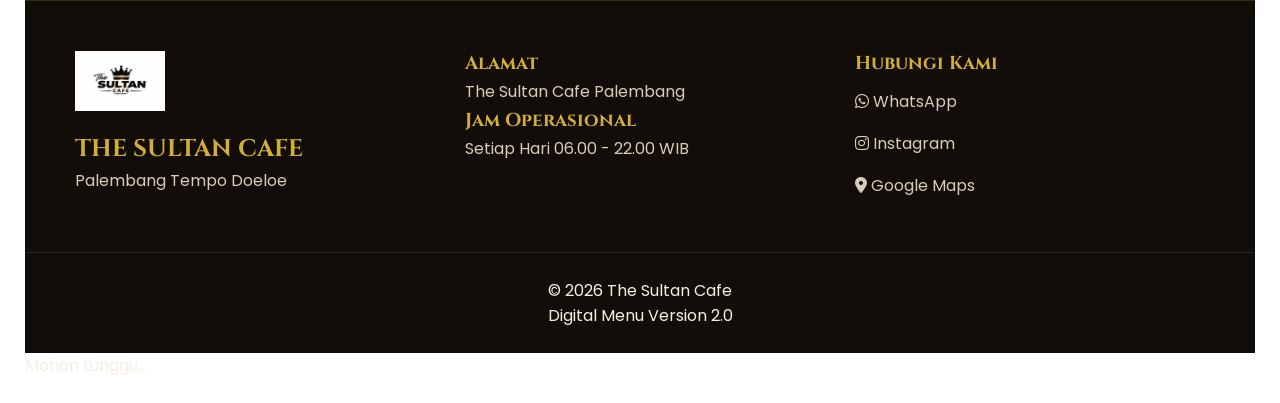
==== commit 0e684a31: "Add files via upload perbaikan akses admin dashboard" ====
--- a/index.html
+++ b/index.html
@@ -914,7 +914,6 @@
 
     </div>
 
-</section>
 
 <!-- ==========================================
 MANAJEMEN USER
@@ -1019,6 +1018,9 @@
     </div>
 
 </div>
+
+</section>
+
 
 <!-- ==========================================
 POTONGAN 4 DIMULAI DARI SINI
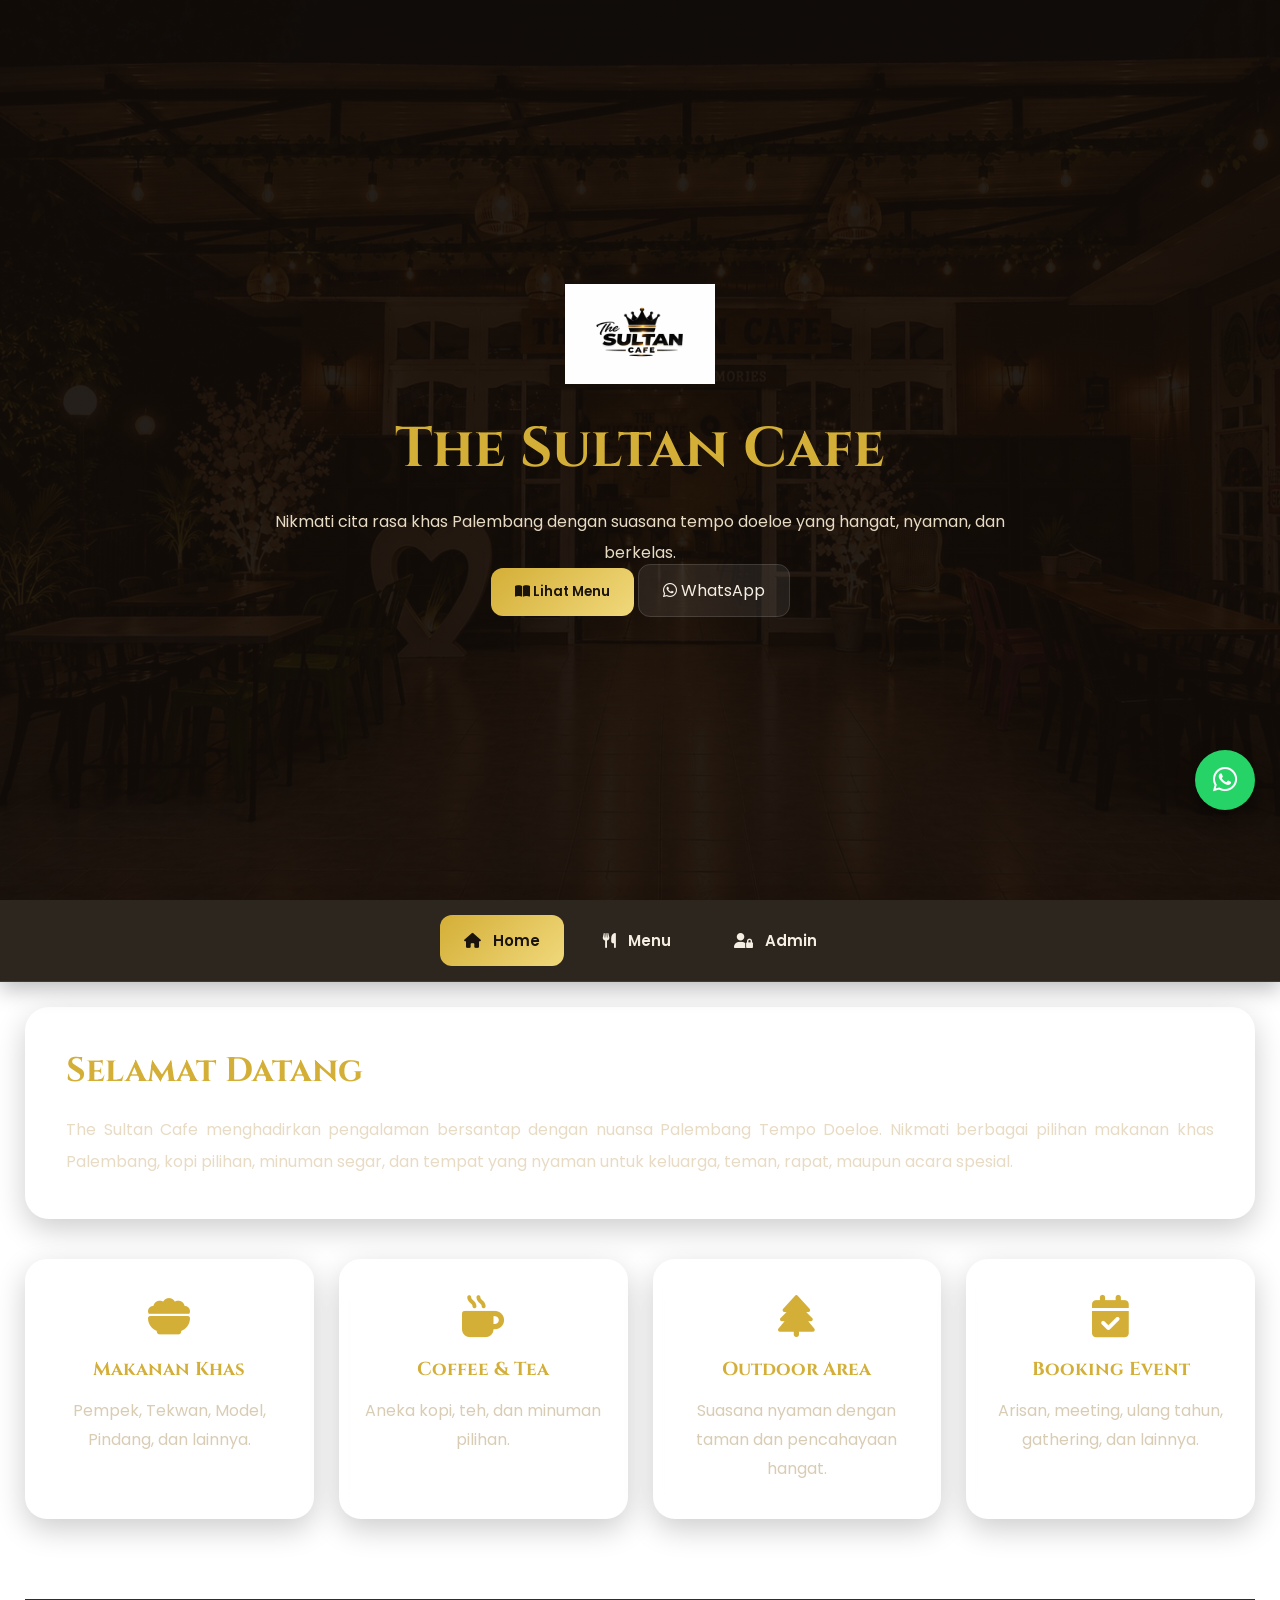
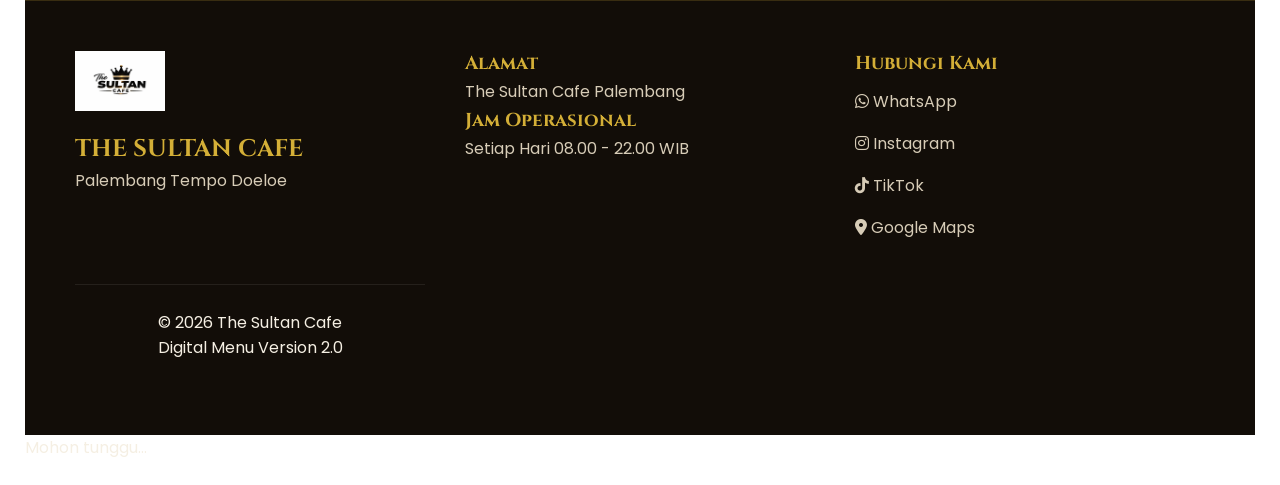
==== commit 7a4e731a: "update hub kami" ====
--- a/index.html
+++ b/index.html
@@ -1066,47 +1066,63 @@
             <p>
 
                 Setiap Hari
-                06.00 - 22.00 WIB
+                08.00 - 22.00 WIB
 
             </p>
 
         </div>
 
-        <div class="footer-contact">
-
-            <h3>Hubungi Kami</h3>
-
-            <a
-                id="footerWhatsapp"
-                href="#">
-
-                <i class="fa-brands fa-whatsapp"></i>
-
-                WhatsApp
-
-            </a>
-
-            <a
-                href="#">
-
-                <i class="fa-brands fa-instagram"></i>
-
-                Instagram
-
-            </a>
-
-            <a
-                href="#">
-
-                <i class="fa-solid fa-location-dot"></i>
-
-                Google Maps
-
-            </a>
-
-        </div>
-
-    </div>
+    
+    <div class="footer-contact">
+
+    <h3>Hubungi Kami</h3>
+
+    <a
+        id="footerWhatsapp"
+        href="https://wa.me/6285150723357"
+        target="_blank"
+        rel="noopener noreferrer">
+
+        <i class="fa-brands fa-whatsapp"></i>
+
+        WhatsApp
+
+    </a>
+
+    <a
+        href="https://www.instagram.com/thesultancafe_palembang/"
+        target="_blank"
+        rel="noopener noreferrer">
+
+        <i class="fa-brands fa-instagram"></i>
+
+        Instagram
+
+    </a>
+
+    <a
+        href="https://www.tiktok.com/@thesultan.cafe"
+        target="_blank"
+        rel="noopener noreferrer">
+
+        <i class="fa-brands fa-tiktok"></i>
+
+        TikTok
+
+    </a>
+
+    <a
+        href="https://www.google.com/maps/search/?api=1&query=The+Sultan+Cafe+Palembang%2C+Jl.+Belabak%2C+3+Ilir%2C+Palembang" target="_blank"
+        rel="noopener noreferrer">
+
+        <i class="fa-solid fa-location-dot"></i>
+
+        Google Maps
+
+    </a>
+
+</div>
+
 
     <div class="footer-bottom">
 
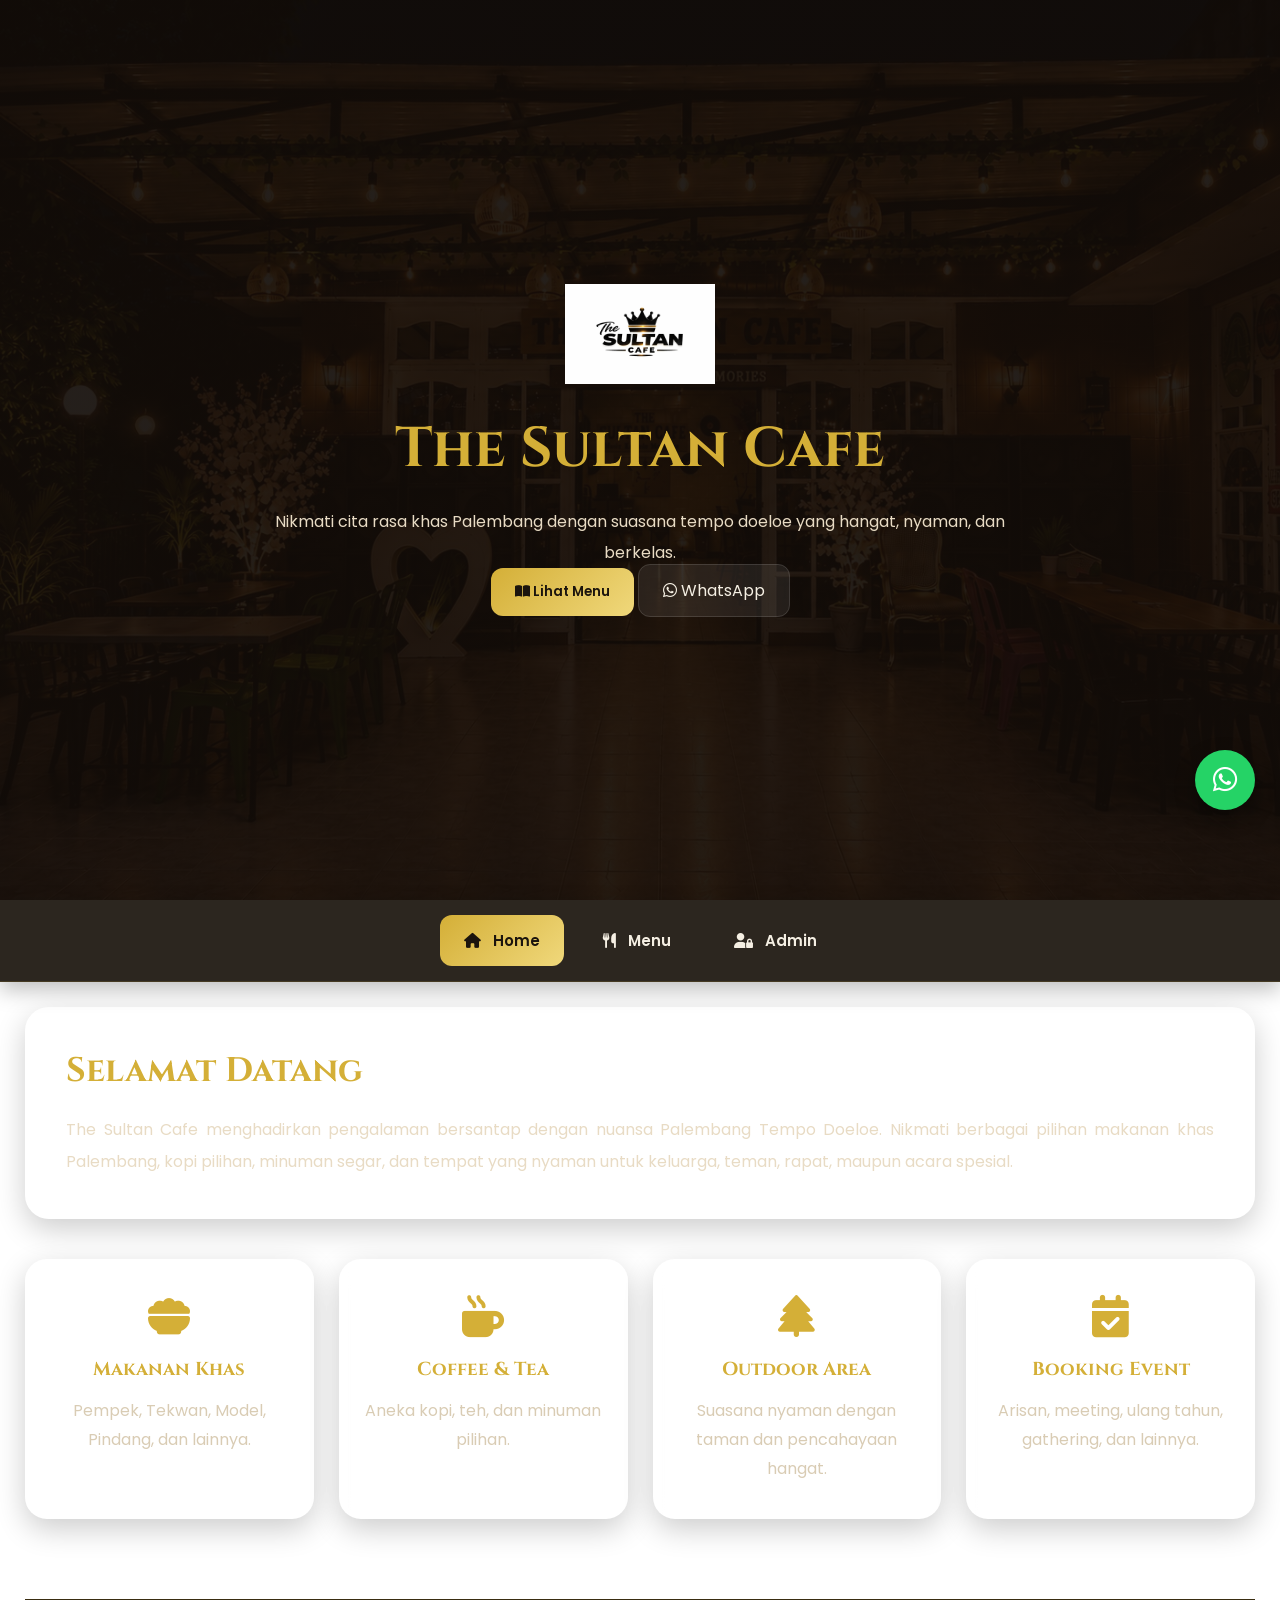
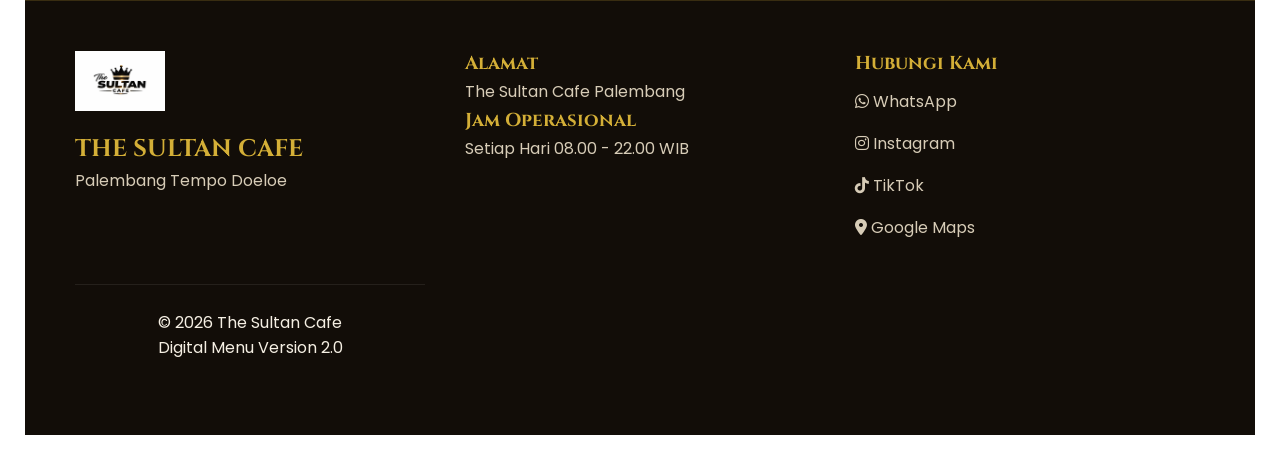
==== commit c2aa3789: "Add files via upload update" ====
--- a/index.html
+++ b/index.html
@@ -574,246 +574,332 @@
 
         </h2>
 
-        <div class="admin-action">
-
-            <button id="btnLogout"
-                    class="btn-danger">
-
-                <i class="fa-solid fa-right-from-bracket"></i>
-
-                Logout
-
-            </button>
-
-        </div>
+<div class="admin-action">
+
+    <button
+        id="btnOpenPOS"
+        class="btn-primary">
+
+        <i class="fa-solid fa-cash-register"></i>
+
+        POS Kasir
+
+    </button>
+
+    <button
+        id="btnLogout"
+        class="btn-danger">
+
+        <i class="fa-solid fa-right-from-bracket"></i>
+
+        Logout
+
+    </button>
+
+</div>
 
     </div>
 
     <!-- DASHBOARD -->
 
-    <div class="dashboard-grid">
-
-        <div class="dashboard-card">
-
-            <i class="fa-solid fa-utensils"></i>
-
-            <h3 id="dashboardTotalMenu">
-
-                0
-
+<!-- ==========================================
+TAB KELOMPOK ADMIN
+=========================================== -->
+
+<div class="admin-tabs">
+
+    <button
+        type="button"
+        id="tabMenu"
+        class="admin-tab active">
+
+        <i class="fa-solid fa-utensils"></i>
+
+        Menu
+
+    </button>
+
+
+    <button
+        type="button"
+        id="tabUser"
+        class="admin-tab">
+
+        <i class="fa-solid fa-users"></i>
+
+        User
+
+    </button>
+
+
+    <button
+        type="button"
+        id="tabPOS"
+        class="admin-tab">
+
+        <i class="fa-solid fa-cash-register"></i>
+
+        POS Kasir
+
+    </button>
+
+
+    <button
+        type="button"
+        id="tabTransaksi"
+        class="admin-tab">
+
+        <i class="fa-solid fa-receipt"></i>
+
+        Riwayat Transaksi
+
+    </button>
+
+
+    <button
+        type="button"
+        id="tabLaporan"
+        class="admin-tab">
+
+        <i class="fa-solid fa-chart-column"></i>
+
+        Laporan
+
+    </button>
+
+     <button
+        type="button"
+        id="tabKeuangan"
+        class="admin-tab">
+
+        <i class="fa-solid fa-wallet"></i>
+
+        Keuangan
+
+    </button>
+
+</div>    
+
+
+<!-- ==========================================
+KELOMPOK MENU ADMIN
+=========================================== -->
+
+<div id="adminMenuGroup">
+
+    <!-- ==========================================
+    SUBMENU MENU ADMIN
+    =========================================== -->
+
+    <div class="admin-menu-subtabs">
+
+        <button
+            type="button"
+            id="subtabKategori"
+            class="admin-menu-subtab active">
+
+            <i class="fa-solid fa-tags"></i>
+
+            Kategori Menu
+
+        </button>
+
+
+        <button
+            type="button"
+            id="subtabDaftarMenu"
+            class="admin-menu-subtab">
+
+            <i class="fa-solid fa-list"></i>
+
+            Daftar Menu
+
+        </button>
+
+
+        <button
+            type="button"
+            id="subtabEditMenu"
+            class="admin-menu-subtab">
+
+            <i class="fa-solid fa-pen-to-square"></i>
+
+            Edit Menu
+
+        </button>
+
+    </div>
+
+
+    <!-- ==========================================
+    FORM MENU / EDIT MENU
+    =========================================== -->
+
+    <div id="adminSubEditMenu">
+
+        <div class="form-card">
+
+            <h3>
+                Tambah / Edit Menu
             </h3>
 
-            <span>Total Menu</span>
-
-        </div>
-
-        <div class="dashboard-card">
-
-            <i class="fa-solid fa-layer-group"></i>
-
-            <h3 id="dashboardKategori">
-
-                0
-
-            </h3>
-
-            <span>Kategori</span>
-
-        </div>
-
-        <div class="dashboard-card">
-
-            <i class="fa-solid fa-fire"></i>
-
-            <h3 id="dashboardPromo">
-
-                0
-
-            </h3>
-
-            <span>Promo</span>
-
-        </div>
-
-        <div class="dashboard-card">
-
-            <i class="fa-solid fa-star"></i>
-
-            <h3 id="dashboardBestSeller">
-
-                0
-
-            </h3>
-
-            <span>Best Seller</span>
-
-        </div>
-
-    </div>
-
-    <!-- FORM MENU -->
-
-    <div class="form-card">
-
-        <h3>
-
-            Tambah / Edit Menu
-
-        </h3>
-
-        <input
-            type="hidden"
-            id="menuId">
-
-        <div class="form-group">
-
-            <label>
-
-                Nama Menu
-
-            </label>
-
             <input
-                type="text"
-                id="namaMenu">
-
-        </div>
-
-        <div class="form-group">
-
-            <label>
-
-                Harga
-
-            </label>
-
-            <input
-                type="number"
-                id="hargaMenu">
-
-        </div>
-
-        <div class="form-group">
-
-            <label>
-
-                Kategori
-
-            </label>
-
-            <select id="kategoriMenu">
-
-                <option>Makanan</option>
-                <option>Minuman</option>
-                <option>Snack</option>
-                <option>Dessert</option>
-
-            </select>
-
-        </div>
-
-        <div class="form-group">
-
-            <label>
-
-                Deskripsi
-
-            </label>
-
-            <textarea
-                id="deskripsiMenu"
-                rows="4"></textarea>
-
-        </div>
-
-        <div class="form-group">
-
-            <label>
-
-                Upload Foto
-
-            </label>
-
-            <input
-                type="file"
-                id="fotoMenu"
-                accept="image/*">
-
-            <img
-                id="previewFoto"
-                class="preview-foto"
-                src=""
-                alt="Preview">
-
-        </div>
-
-        <!-- BADGE -->
-
-        <div class="badge-setting">
-
-            <label>
+                type="hidden"
+                id="menuId">
+
+            <div class="form-group">
+
+                <label>
+                    Nama Menu
+                </label>
 
                 <input
-                    type="checkbox"
-                    id="statusBestSeller">
-
-                ⭐ Best Seller
-
-            </label>
-
-            <label>
+                    type="text"
+                    id="namaMenu">
+
+            </div>
+
+
+            <div class="form-group">
+
+                <label>
+                    Harga
+                </label>
 
                 <input
-                    type="checkbox"
-                    id="statusPromo">
-
-                🔥 Promo
-
-            </label>
-
-            <label>
+                    type="number"
+                    id="hargaMenu">
+
+            </div>
+
+
+            <div class="form-group">
+
+                <label>
+                    Kategori
+                </label>
+
+                <select id="kategoriMenu">
+
+                    <option>Makanan</option>
+                    <option>Minuman</option>
+                    <option>Snack</option>
+                    <option>Dessert</option>
+
+                </select>
+
+            </div>
+
+
+            <div class="form-group">
+
+                <label>
+                    Deskripsi
+                </label>
+
+                <textarea
+                    id="deskripsiMenu"
+                    rows="4"></textarea>
+
+            </div>
+
+
+            <div class="form-group">
+
+                <label>
+                    Upload Foto
+                </label>
 
                 <input
-                    type="checkbox"
-                    id="statusBaru">
-
-                🆕 Menu Baru
-
-            </label>
-
-        </div>
-
-        <!-- BUTTON -->
-
-        <div class="button-group">
-
-            <button
-                id="btnSimpan"
-                class="btn-primary">
-
-                <i class="fa-solid fa-floppy-disk"></i>
-
-                Simpan
-
-            </button>
-
-            <button
-                id="btnReset"
-                class="btn-warning">
-
-                <i class="fa-solid fa-rotate-left"></i>
-
-                Reset
-
-            </button>
-
-        </div>
-
-    </div>
+                    type="file"
+                    id="fotoMenu"
+                    accept="image/*">
+
+                <img
+                    id="previewFoto"
+                    class="preview-foto"
+                    src=""
+                    alt="Preview">
+
+            </div>
+
+
+            <!-- BADGE -->
+
+            <div class="badge-setting">
+
+                <label>
+
+                    <input
+                        type="checkbox"
+                        id="statusBestSeller">
+
+                    ⭐ Best Seller
+
+                </label>
+
+
+                <label>
+
+                    <input
+                        type="checkbox"
+                        id="statusPromo">
+
+                    🔥 Promo
+
+                </label>
+
+
+                <label>
+
+                    <input
+                        type="checkbox"
+                        id="statusBaru">
+
+                    🆕 Menu Baru
+
+                </label>
+
+            </div>
+
+
+            <!-- BUTTON -->
+
+            <div class="button-group">
+
+                <button
+                    id="btnSimpan"
+                    class="btn-primary">
+
+                    <i class="fa-solid fa-floppy-disk"></i>
+
+                    Simpan
+
+                </button>
+
+
+                <button
+                    id="btnReset"
+                    class="btn-warning">
+
+                    <i class="fa-solid fa-rotate-left"></i>
+
+                    Reset
+
+                </button>
+
+            </div>
+
+        </div>
+
+    </div>
+
 
 <!-- ==========================================
 MANAJEMEN KATEGORI
 =========================================== -->
+
+<div id="adminSubKategori">
 
 <div class="table-card">
 
@@ -873,8 +959,11 @@
     </div>
 
 </div>
+</div>
 
     <!-- TABEL MENU -->
+
+    <div id="adminSubDaftarMenu">
 
     <div class="table-card">
 
@@ -914,10 +1003,15 @@
 
     </div>
 
+</div>
+</div>
+</div>
 
 <!-- ==========================================
 MANAJEMEN USER
 ========================================== -->
+
+<div id="adminUserGroup">
 
 <div class="table-card">
 
@@ -1018,6 +1112,844 @@
     </div>
 
 </div>
+</div>
+</div>
+
+
+<!-- ==========================================
+TOMBOL RIWAYAT TRANSAKSI
+=========================================== -->
+
+<div id="adminTransactionGroup">
+
+<div class="table-card">
+
+    <h3>
+
+        <i class="fa-solid fa-clock-rotate-left"></i>
+
+        Riwayat Transaksi
+
+    </h3>
+
+    <button
+        id="btnOpenTransactionHistory"
+        class="btn-primary">
+
+        <i class="fa-solid fa-receipt"></i>
+
+        Riwayat Transaksi
+
+    </button>
+
+</div>
+
+</div>
+
+<!-- ==========================================
+KELOMPOK LAPORAN ADMIN
+=========================================== -->
+
+<div id="adminReportGroup">
+
+    <div class="table-card">
+
+        <h3>
+            <i class="fa-solid fa-chart-column"></i>
+            Laporan Omzet Penjualan
+        </h3>
+
+
+        <!-- FILTER TANGGAL -->
+
+        <div class="form-grid">
+
+            <div class="form-group">
+
+                <label for="reportTanggalMulai">
+                    Tanggal Mulai
+                </label>
+
+                <input
+                    type="date"
+                    id="reportTanggalMulai">
+
+            </div>
+
+
+            <div class="form-group">
+
+                <label for="reportTanggalSelesai">
+                    Tanggal Selesai
+                </label>
+
+                <input
+                    type="date"
+                    id="reportTanggalSelesai">
+
+            </div>
+
+        </div>
+
+
+        <button
+            type="button"
+            id="btnLoadReport"
+            class="btn-primary">
+
+            <i class="fa-solid fa-magnifying-glass"></i>
+            Tampilkan Laporan
+
+        </button>
+
+
+        <!-- STATUS -->
+
+        <div id="reportStatus"></div>
+
+
+        <!-- TOTAL OMZET -->
+
+        <div class="report-omzet">
+
+            <span>
+                Total Omzet
+            </span>
+
+            <strong id="reportTotalOmzet">
+                Rp 0
+            </strong>
+
+        </div>
+
+
+        <!-- RINGKASAN PEMBAYARAN -->
+
+        <div class="report-payment-grid">
+
+            <div class="report-payment-card">
+
+                <span>Cash</span>
+
+                <strong id="reportCash">
+                    Rp 0
+                </strong>
+
+            </div>
+
+
+            <div class="report-payment-card">
+
+                <span>QRIS</span>
+
+                <strong id="reportQRIS">
+                    Rp 0
+                </strong>
+
+            </div>
+
+
+            <div class="report-payment-card">
+
+                <span>Transfer</span>
+
+                <strong id="reportTransfer">
+                    Rp 0
+                </strong>
+
+            </div>
+
+        </div>
+
+
+        <!-- TABEL TRANSAKSI -->
+
+        <div class="table-responsive">
+
+            <table id="reportTransactionTable">
+
+                <thead>
+
+                    <tr>
+                        <th>No</th>
+                        <th>No. Transaksi</th>
+                        <th>Tanggal</th>
+                        <th>Kasir</th>
+                        <th>Pembayaran</th>
+                        <th>Total</th>
+                    </tr>
+
+                </thead>
+
+                <tbody>
+
+                </tbody>
+
+            </table>
+
+        </div>
+
+    </div>
+
+</div>
+
+<!-- ==========================================
+KELOMPOK KEUANGAN ADMIN
+=========================================== -->
+
+<div id="adminFinanceGroup" style="display:none;">
+
+    <div class="table-card">
+
+        <h3>
+            <i class="fa-solid fa-wallet"></i>
+            Keuangan
+        </h3>
+
+<!-- ==========================================
+SUBTAB KEUANGAN
+=========================================== -->
+
+<div class="finance-subtabs">
+
+    <button
+        type="button"
+        id="financeTabRingkasan"
+        class="finance-subtab active">
+
+        <i class="fa-solid fa-chart-pie"></i>
+        Ringkasan
+
+    </button>
+
+
+    <button
+        type="button"
+        id="financeTabPemasukan"
+        class="finance-subtab">
+
+        <i class="fa-solid fa-arrow-down"></i>
+        Pemasukan
+
+    </button>
+
+
+    <button
+        type="button"
+        id="financeTabPengeluaran"
+        class="finance-subtab">
+
+        <i class="fa-solid fa-arrow-up"></i>
+        Pengeluaran
+
+    </button>
+
+
+    <button
+        type="button"
+        id="financeTabLaporan"
+        class="finance-subtab">
+
+        <i class="fa-solid fa-file-invoice"></i>
+        Laporan Detail
+
+    </button>
+
+</div>
+
+<!-- ==========================================
+TAB RINGKASAN
+=========================================== -->
+
+<div id="financeContentRingkasan">
+
+        <!-- PERIODE -->
+
+        <div class="form-grid">
+
+            <div class="form-group">
+
+                <label for="financeTanggalMulai">
+                    Tanggal Mulai
+                </label>
+
+                <input
+                    type="date"
+                    id="financeTanggalMulai">
+
+            </div>
+
+            <div class="form-group">
+
+                <label for="financeTanggalSelesai">
+                    Tanggal Selesai
+                </label>
+
+                <input
+                    type="date"
+                    id="financeTanggalSelesai">
+
+            </div>
+
+        </div>
+
+        <button
+            type="button"
+            id="btnLoadFinance"
+            class="btn-primary">
+
+            <i class="fa-solid fa-magnifying-glass"></i>
+            Tampilkan
+
+        </button>
+
+
+        <!-- RINGKASAN -->
+
+        <div class="finance-summary">
+
+            <div>
+                <span>Total Pemasukan</span>
+                <strong id="financeTotalPemasukan">
+                    Rp 0
+                </strong>
+            </div>
+
+            <div>
+                <span>Total Pengeluaran</span>
+                <strong id="financeTotalPengeluaran">
+                    Rp 0
+                </strong>
+            </div>
+
+            <div>
+                <span>Saldo</span>
+                <strong id="financeSaldo">
+                    Rp 0
+                </strong>
+            </div>
+
+        </div>
+
+
+</div>
+
+        <!-- ==========================================
+        FORM PEMASUKAN
+        =========================================== -->
+
+        <div id="financeContentPemasukan">
+
+        <div class="table-card">
+
+            <h3>
+                <i class="fa-solid fa-money-bill-transfer"></i>
+                Pemasukan
+            </h3>
+
+            <div class="form-group">
+
+                <label for="financeJenisPemasukan">
+                    Jenis Pemasukan
+                </label>
+
+                <select id="financeJenisPemasukan">
+
+                    <option value="UMUM">
+                        Pemasukan Umum
+                    </option>
+
+                    <option value="DP">
+                        DP Pesanan
+                    </option>
+
+                </select>
+
+            </div>
+
+
+            <div class="form-grid">
+
+                <div class="form-group">
+
+                    <label for="financeTanggalPemasukan">
+                        Tanggal Pemasukan
+                    </label>
+
+                    <input
+                        type="date"
+                        id="financeTanggalPemasukan">
+
+                </div>
+
+                <div class="form-group">
+
+                    <label for="financeNominalPemasukan">
+                        Nominal
+                    </label>
+
+                    <input
+                        type="number"
+                        id="financeNominalPemasukan"
+                        min="0"
+                        placeholder="Masukkan nominal">
+
+                </div>
+
+            </div>
+
+
+            <!-- DATA KHUSUS DP -->
+
+            <div
+                id="financeDataDP"
+                style="display:none;">
+
+                <div class="form-grid">
+
+                    <div class="form-group">
+
+                        <label for="financeTanggalPesanan">
+                            Tanggal Pesanan
+                        </label>
+
+                        <input
+                            type="date"
+                            id="financeTanggalPesanan">
+
+                    </div>
+
+                    <div class="form-group">
+
+                        <label for="financeNamaPemesan">
+                            Nama Pemesan
+                        </label>
+
+                        <input
+                            type="text"
+                            id="financeNamaPemesan"
+                            placeholder="Nama pemesan">
+
+                    </div>
+
+                </div>
+
+
+                <div class="form-group">
+
+                    <label for="financeRoom">
+                        Room
+                    </label>
+
+                    <input
+                        type="text"
+                        id="financeRoom"
+                        placeholder="Nomor / nama room">
+
+                </div>
+
+            </div>
+
+
+            <div class="form-group">
+
+                <label for="financeKeteranganPemasukan">
+                    Keterangan
+                </label>
+
+                <textarea
+                    id="financeKeteranganPemasukan"
+                    rows="2"
+                    placeholder="Keterangan"></textarea>
+
+            </div>
+
+
+            <div class="finance-form-buttons">
+
+    <button
+        type="button"
+        id="btnSimpanPemasukan"
+        class="btn-primary">
+
+        <i class="fa-solid fa-floppy-disk"></i>
+        Simpan
+
+    </button>
+
+
+    <button
+        type="button"
+        id="btnCetakPemasukan"
+        class="btn-secondary">
+
+        <i class="fa-solid fa-print"></i>
+        Cetak
+
+    </button>
+
+
+    <button
+        type="button"
+        id="btnHapusPemasukan"
+        class="btn-secondary">
+
+        <i class="fa-solid fa-trash"></i>
+        Hapus
+
+    </button>
+
+</div>
+
+        </div>
+
+</div>
+
+<!-- ==========================================
+TAB PENGELUARAN
+FORM + SIMPAN + EDIT + HAPUS
+=========================================== -->
+
+<div id="financeContentPengeluaran"
+     style="display:none;">
+
+    <div class="table-card">
+
+        <h3>
+            <i class="fa-solid fa-arrow-up"></i>
+            Pengeluaran
+        </h3>
+
+
+        <!-- ==========================================
+        FORM PENGELUARAN
+        =========================================== -->
+
+        <div style="
+            display:grid;
+            gap:12px;
+            margin-top:15px;
+        ">
+
+            <!-- JENIS PENGELUARAN -->
+
+            <div>
+
+                <label for="financePengeluaranJenis">
+                    Jenis Pengeluaran
+                </label>
+
+                <select
+                    id="financePengeluaranJenis"
+                    class="form-control"
+                    style="width:100%;">
+
+                    <option value="Pengeluaran Umum">
+                        Pengeluaran Umum
+                    </option>
+
+                    <option value="Belanja">
+                        Belanja
+                    </option>
+
+                </select>
+
+            </div>
+
+
+            <!-- TANGGAL -->
+
+            <div>
+
+                <label for="financePengeluaranTanggal">
+                    Tanggal
+                </label>
+
+                <input
+                    type="date"
+                    id="financePengeluaranTanggal"
+                    class="form-control"
+                    style="width:100%;">
+
+            </div>
+
+
+            <!-- KETERANGAN -->
+
+            <div>
+
+                <label for="financePengeluaranKeterangan">
+                    Keterangan
+                </label>
+
+                <input
+                    type="text"
+                    id="financePengeluaranKeterangan"
+                    class="form-control"
+                    placeholder="Contoh: Beli bahan baku"
+                    style="width:100%;">
+
+            </div>
+
+
+            <!-- NOMINAL -->
+
+            <div>
+
+                <label for="financePengeluaranNominal">
+                    Nominal
+                </label>
+
+                <input
+                    type="number"
+                    id="financePengeluaranNominal"
+                    class="form-control"
+                    placeholder="Masukkan nominal"
+                    min="0"
+                    step="1"
+                    style="width:100%;">
+
+            </div>
+
+
+            <!-- ID DATA YANG SEDANG DIEDIT -->
+
+            <input
+                type="hidden"
+                id="financePengeluaranId"
+                value="">
+
+
+            <!-- TOMBOL -->
+
+            <div style="
+                display:flex;
+                gap:10px;
+                flex-wrap:wrap;
+                margin-top:5px;
+            ">
+
+                <button
+                    type="button"
+                    id="btnSimpanPengeluaran"
+                    class="btn-primary">
+
+                    <i class="fa-solid fa-save"></i>
+                    Simpan
+
+                </button>
+
+
+                <button
+                    type="button"
+                    id="btnBatalEditPengeluaran"
+                    class="btn-secondary"
+                    style="display:none;">
+
+                    <i class="fa-solid fa-xmark"></i>
+                    Batal Edit
+
+                </button>
+
+            </div>
+
+        </div>
+
+
+        <!-- ==========================================
+        DAFTAR PENGELUARAN
+        =========================================== -->
+
+        <div style="
+            margin-top:25px;
+        ">
+
+            <h4>
+                <i class="fa-solid fa-list"></i>
+                Daftar Pengeluaran
+            </h4>
+
+
+            <div style="overflow-x:auto;">
+
+                <table class="data-table">
+
+                    <thead>
+
+                        <tr>
+
+                            <th>No</th>
+
+                            <th>Tanggal</th>
+
+                            <th>Jenis</th>
+
+                            <th>Keterangan</th>
+
+                            <th style="text-align:right;">
+                                Nominal
+                            </th>
+
+                            <th style="text-align:center;">
+                                Aksi
+                            </th>
+
+                        </tr>
+
+                    </thead>
+
+
+                    <tbody id="financePengeluaranTableBody">
+
+                        <tr>
+
+                            <td
+                                colspan="6"
+                                style="text-align:center; color:#777;">
+
+                                Belum ada data pengeluaran.
+
+                            </td>
+
+                        </tr>
+
+                    </tbody>
+
+                </table>
+
+            </div>
+
+        </div>
+
+    </div>
+
+</div>
+
+
+<!-- ==========================================
+TAB LAPORAN DETAIL
+=========================================== -->
+
+<div id="financeContentLaporan"
+     style="display:none;">
+
+    <div class="table-card">
+
+        <h3>
+            <i class="fa-solid fa-file-invoice"></i>
+            Laporan Detail Keuangan
+        </h3>
+
+        <p style="text-align:center; color:#777;">
+            Laporan detail akan dibuat pada tahap berikutnya.
+        </p>
+
+    </div>
+
+</div>
+
+        <!-- DETAIL -->
+
+        <button
+            type="button"
+            id="btnFinanceDetail"
+            class="btn-secondary">
+
+            <i class="fa-solid fa-list"></i>
+            Lihat Laporan Detail
+
+        </button>
+
+
+        <div
+            id="financeDetailGroup"
+            style="display:none;">
+
+            <!-- Laporan detail akan dibuat pada tahap berikutnya -->
+
+        </div>
+
+    </div>
+
+</div>
+
+
+</section>
+
+<!-- ==========================================
+HALAMAN RIWAYAT TRANSAKSI
+=========================================== -->
+
+<section
+    id="transactionHistoryPage"
+    class="page">
+
+    <div class="admin-header">
+
+        <h2>
+
+            <i class="fa-solid fa-clock-rotate-left"></i>
+
+            Riwayat Transaksi
+
+        </h2>
+
+        <div class="admin-action">
+
+            <button
+                id="btnBackToDashboard"
+                class="btn-primary">
+
+                <i class="fa-solid fa-arrow-left"></i>
+
+                Kembali
+
+            </button>
+
+        </div>
+
+    </div>
+
+
+    <div class="table-card">
+
+        <h3>
+
+            Daftar Transaksi
+
+        </h3>
+
+        <div class="table-responsive">
+
+            <table>
+
+                <thead>
+
+                    <tr>
+
+                        <th>No</th>
+                        <th>No. Transaksi</th>
+                        <th>Tanggal</th>
+                        <th>Kasir</th>
+                        <th>Pelanggan</th>
+                        <th>Meja</th>
+                        <th>Total</th>
+                        <th>Pembayaran</th>
+                        <th>Aksi</th>
+
+                    </tr>
+
+                </thead>
+
+                <tbody id="transactionHistoryTable">
+
+                </tbody>
+
+            </table>
+
+        </div>
+
+    </div>
 
 </section>
 
@@ -1223,6 +2155,9 @@
 
         </div>
 
+
+
+
 <!-- ==========================================
 INFORMASI PELANGGAN
 =========================================== -->
@@ -1302,6 +2237,114 @@
     </div>
 
 </div>
+</div>
+
+<!-- ==========================================
+PREVIEW NOTA TRANSAKSI
+=========================================== -->
+
+<div
+    id="transactionDetailModal"
+    style="
+        display:none;
+        position:fixed;
+        inset:0;
+        z-index:999999;
+        background:rgba(0,0,0,0.65);
+        align-items:center;
+        justify-content:center;
+        padding:20px;
+        box-sizing:border-box;
+    ">
+
+    <div
+        style="
+            width:350px;
+            max-width:100%;
+            max-height:90vh;
+            overflow-y:auto;
+            background:#ffffff;
+            color:#000000;
+            box-sizing:border-box;
+            border-radius:4px;
+            box-shadow:0 10px 30px rgba(0,0,0,0.35);
+        ">
+
+        <!-- ==========================================
+        ISI NOTA
+        =========================================== -->
+
+        <div
+            id="transactionDetailContent"
+            style="
+                width:100%;
+                padding:20px;
+                box-sizing:border-box;
+                background:#ffffff;
+                color:#000000;
+                font-family:Arial, sans-serif;
+                font-size:14px;
+                line-height:1.5;
+            ">
+
+        </div>
+
+
+        <!-- ==========================================
+        TOMBOL AKSI
+        =========================================== -->
+
+        <div
+            style="
+                display:flex;
+                gap:10px;
+                padding:15px;
+                background:#ffffff;
+                border-top:1px solid #dddddd;
+                box-sizing:border-box;
+            ">
+
+<button
+    id="btnCloseTransactionDetail"
+    type="button"
+    style="
+        flex:1;
+        display:block;
+        padding:10px 15px;
+        background:#eeeeee;
+        color:#000000;
+        border:1px solid #cccccc;
+        border-radius:5px;
+        cursor:pointer;
+        font-size:14px;
+        font-weight:600;
+    ">
+
+    Batal
+
+</button>
+
+
+            <button
+                id="btnPrintTransactionDetail"
+                type="button"
+                class="btn-primary"
+                style="
+                    flex:1;
+                ">
+
+                <i class="fa-solid fa-print"></i>
+
+                Cetak Nota
+
+            </button>
+
+        </div>
+
+    </div>
+
+</div>
+
 
 <!-- ==========================================
 SCRIPT
@@ -1313,6 +2356,7 @@
 <script src="category-service.js"></script>
 <script src="storage-service.js"></script>
 <script src="user-service.js"></script>
+<script src="admin/pos.js"></script>
 <script src="script.js"></script>
 
 </body>
--- a/style.css
+++ b/style.css
@@ -2815,4 +2815,373 @@
 
     border-top:1px solid #ddd;
 
-}+}
+
+/* ==========================================
+   TAB ADMIN
+========================================== */
+
+.admin-tabs {
+    display: grid;
+    grid-template-columns: repeat(6, 1fr);
+    gap: 12px;
+    margin: 20px 0;
+}
+
+.admin-tab {
+    border: 1px solid #ddd;
+    background: #fff;
+    color: #333;
+    padding: 16px 10px;
+    min-height: 72px;
+    border-radius: 12px;
+    cursor: pointer;
+    font-size: 15px;
+    font-weight: 600;
+    box-shadow: 0 2px 7px rgba(0,0,0,.08);
+    transition:
+        transform .2s ease,
+        box-shadow .2s ease,
+        background .2s ease,
+        color .2s ease;
+}
+
+.admin-tab i {
+    display: block;
+    font-size: 22px;
+    margin-bottom: 7px;
+}
+
+.admin-tab:hover {
+    transform: translateY(-2px);
+    box-shadow: 0 5px 12px rgba(0,0,0,.12);
+}
+
+.admin-tab.active {
+    background: #007bff;
+    color: #fff;
+    border-color: #007bff;
+    box-shadow: 0 5px 14px rgba(0,123,255,.25);
+}
+
+@media (max-width: 768px) {
+
+    .admin-tabs {
+        grid-template-columns: repeat(2, 1fr);
+        gap: 10px;
+    }
+
+    .admin-tab {
+        min-height: 68px;
+        font-size: 14px;
+        padding: 13px 8px;
+    }
+
+    .admin-tab i {
+        font-size: 20px;
+    }
+}
+
+@media (max-width: 480px) {
+
+    .admin-tabs {
+        grid-template-columns: 1fr 1fr;
+    }
+
+    .admin-tab {
+        min-height: 64px;
+        font-size: 13px;
+    }
+}
+
+/* ==========================================
+   TAMPILAN EDIT MENU ADMIN
+========================================== */
+
+#adminSubEditMenu .form-card {
+    margin-top: 12px;
+    padding: 22px;
+    border-radius: 14px;
+}
+
+#adminSubEditMenu .form-card h3 {
+    margin: 0 0 20px;
+    font-size: 20px;
+    font-weight: 700;
+}
+
+#adminSubEditMenu .form-group {
+    margin-bottom: 16px;
+}
+
+#adminSubEditMenu .form-group label {
+    display: block;
+    margin-bottom: 7px;
+    font-weight: 600;
+}
+
+#adminSubEditMenu input[type="text"],
+#adminSubEditMenu input[type="number"],
+#adminSubEditMenu input[type="file"],
+#adminSubEditMenu select,
+#adminSubEditMenu textarea {
+    width: 100%;
+    box-sizing: border-box;
+    border: 1px solid #ddd;
+    border-radius: 8px;
+    padding: 10px 12px;
+}
+
+#adminSubEditMenu textarea {
+    resize: vertical;
+    min-height: 100px;
+}
+
+#adminSubEditMenu .preview-foto {
+    display: block;
+    max-width: 180px;
+    max-height: 180px;
+    margin-top: 10px;
+    border-radius: 10px;
+    object-fit: cover;
+}
+
+#adminSubEditMenu .badge-setting {
+    display: grid;
+    grid-template-columns: repeat(3, 1fr);
+    gap: 10px;
+    margin: 18px 0;
+}
+
+#adminSubEditMenu .badge-setting label {
+    padding: 10px 12px;
+    border: 1px solid #ddd;
+    border-radius: 8px;
+    background: #fff;
+}
+
+#adminSubEditMenu .button-group {
+    display: flex;
+    gap: 10px;
+    margin-top: 20px;
+}
+
+@media (max-width: 768px) {
+
+    #adminSubEditMenu .badge-setting {
+        grid-template-columns: 1fr;
+    }
+
+    #adminSubEditMenu .button-group {
+        flex-direction: column;
+    }
+
+}
+
+/* SUBMENU MENU ADMIN */
+
+.admin-menu-subtabs {
+    display: flex;
+    gap: 8px;
+    margin: 0 0 15px;
+}
+
+.admin-menu-subtab {
+    flex: 1;
+    border: 1px solid #ddd;
+    background: #fff;
+    color: #444;
+    padding: 9px 8px;
+    border-radius: 8px;
+    cursor: pointer;
+    font-size: 13px;
+    font-weight: 600;
+}
+
+.admin-menu-subtab i {
+    margin-right: 5px;
+}
+
+.admin-menu-subtab.active {
+    background: #007bff;
+    color: #fff;
+    border-color: #007bff;
+}
+
+.report-omzet {
+    ...
+}
+
+.report-payment-grid {
+    ...
+}
+
+.report-payment-card {
+    ...
+}
+
+/* ==========================================
+   RINGKASAN LAPORAN - GAYA NOTA
+========================================== */
+
+.report-omzet {
+    margin: 15px auto 5px;
+    padding: 8px 12px;
+    max-width: 360px;
+    border: 1px solid #ddd;
+    border-radius: 6px 6px 0 0;
+    background: #fff;
+    text-align: left;
+}
+
+.report-omzet span {
+    font-size: 13px;
+    color: #555;
+}
+
+.report-omzet strong {
+    float: right;
+    font-size: 16px;
+    color: #222;
+}
+
+.report-payment-grid {
+    max-width: 360px;
+    margin: 0 auto 15px;
+    padding: 0 12px 8px;
+    border: 1px solid #ddd;
+    border-top: none;
+    border-radius: 0 0 6px 6px;
+    background: #fff;
+}
+
+.report-payment-card {
+    display: flex;
+    justify-content: space-between;
+    align-items: center;
+    padding: 5px 0;
+    border-bottom: 1px dashed #ddd;
+}
+
+.report-payment-card:last-child {
+    border-bottom: none;
+}
+
+.report-payment-card span {
+    font-size: 13px;
+    color: #555;
+}
+
+.report-payment-card strong {
+    font-size: 14px;
+    color: #222;
+}
+
+
+/* ==========================================
+   RINGKASAN KEUANGAN
+   GAYA SEPERTI LAPORAN
+========================================== */
+
+.finance-summary {
+    max-width: 360px;
+    margin: 15px auto;
+    padding: 8px 12px;
+    border: 1px solid #ddd;
+    border-radius: 6px;
+    background: #fff;
+}
+
+.finance-summary > div {
+    display: flex;
+    justify-content: space-between;
+    align-items: center;
+    padding: 6px 0;
+    border-bottom: 1px dashed #ddd;
+}
+
+.finance-summary > div:last-child {
+    border-bottom: none;
+}
+
+.finance-summary span {
+    font-size: 13px;
+    color: #555;
+}
+
+.finance-summary strong {
+    font-size: 14px;
+    color: #222;
+}
+
+/* ==========================================
+   SUBTAB KEUANGAN
+========================================== */
+
+.finance-subtabs {
+    display: flex;
+    gap: 8px;
+    margin: 0 0 15px;
+}
+
+.finance-subtab {
+    flex: 1;
+    border: 1px solid #ddd;
+    background: #fff;
+    color: #444;
+    padding: 9px 8px;
+    border-radius: 8px;
+    cursor: pointer;
+    font-size: 13px;
+    font-weight: 600;
+}
+
+.finance-subtab i {
+    margin-right: 5px;
+}
+
+.finance-subtab.active {
+    background: #007bff;
+    color: #fff;
+    border-color: #007bff;
+}
+
+@media (max-width: 600px) {
+
+    .finance-subtabs {
+        gap: 5px;
+    }
+
+    .finance-subtab {
+        padding: 8px 4px;
+        font-size: 11px;
+    }
+
+    .finance-subtab i {
+        margin-right: 2px;
+    }
+
+}
+
+/* ==========================================
+   TOMBOL FORM PEMASUKAN
+========================================== */
+
+.finance-form-buttons {
+    display: flex;
+    gap: 8px;
+    margin-top: 10px;
+}
+
+.finance-form-buttons button {
+    flex: 1;
+}
+
+@media (max-width: 600px) {
+
+    .finance-form-buttons {
+        gap: 6px;
+    }
+
+}
+
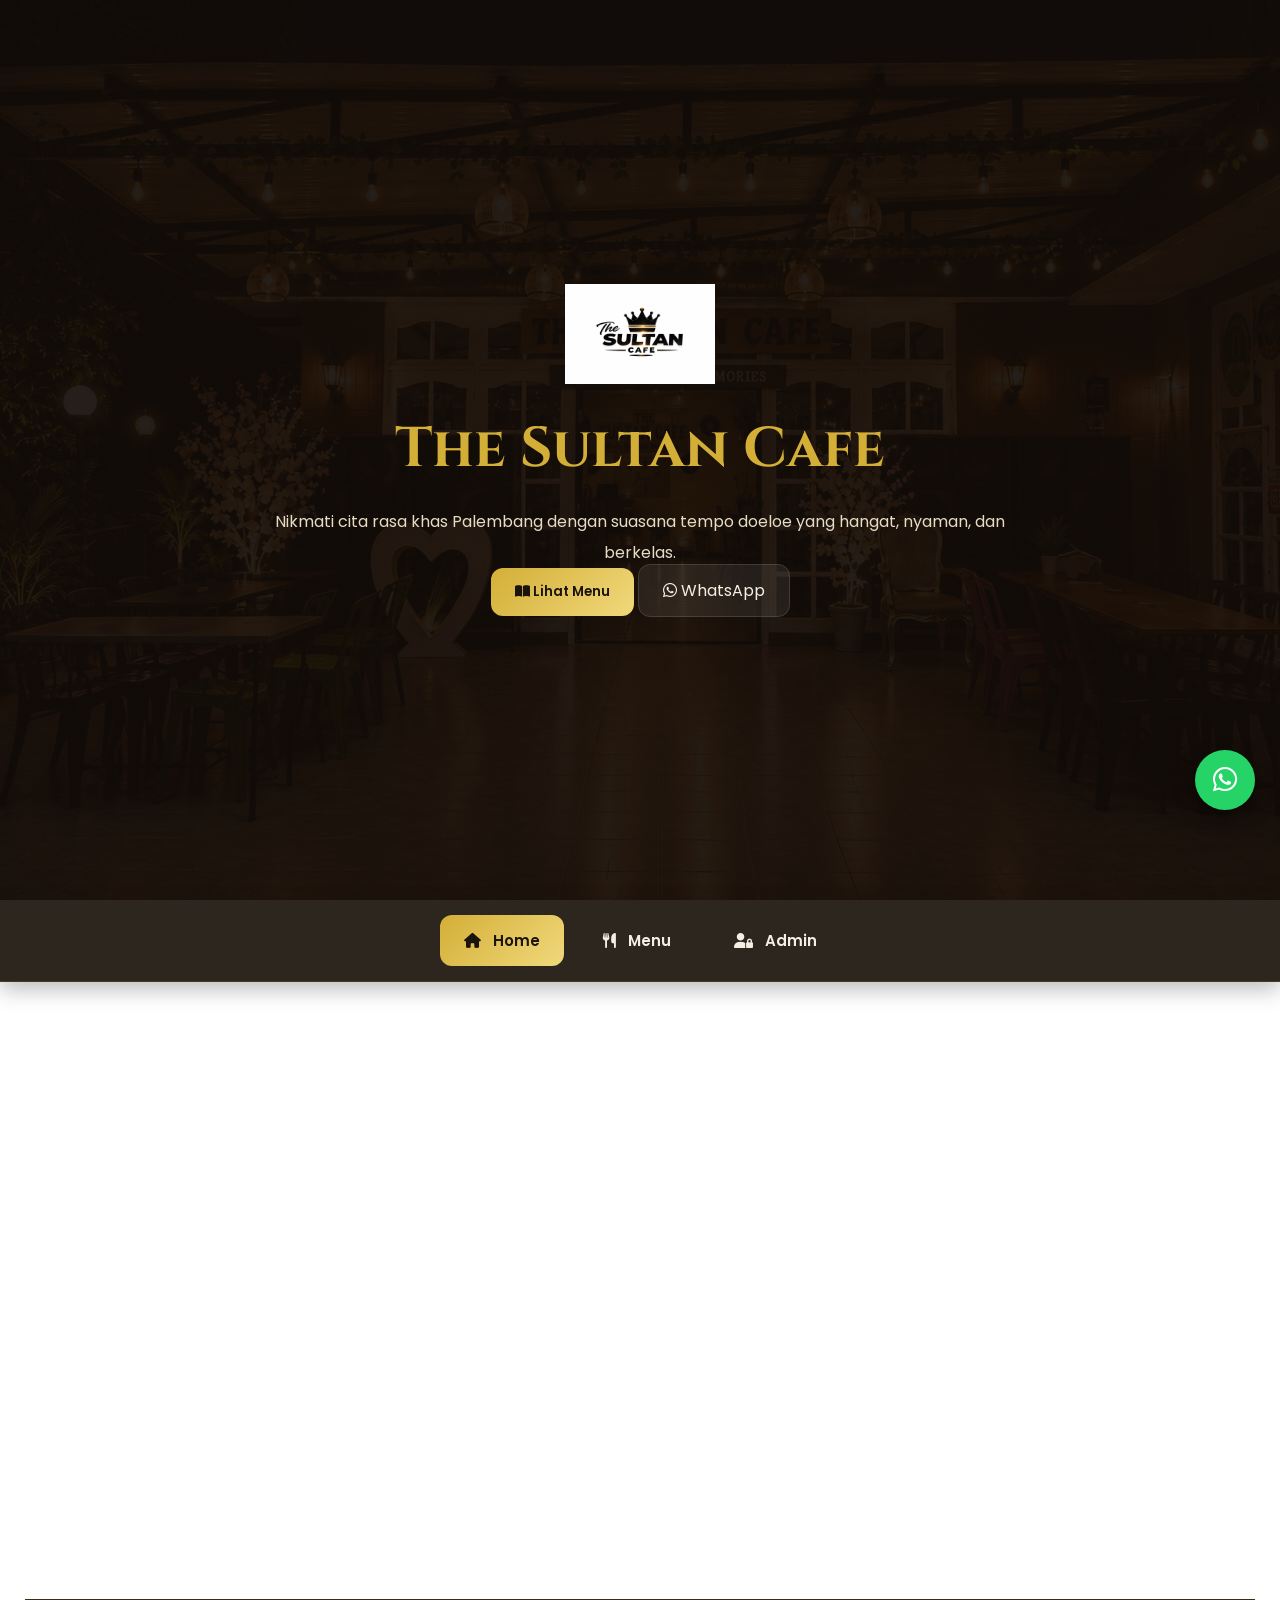
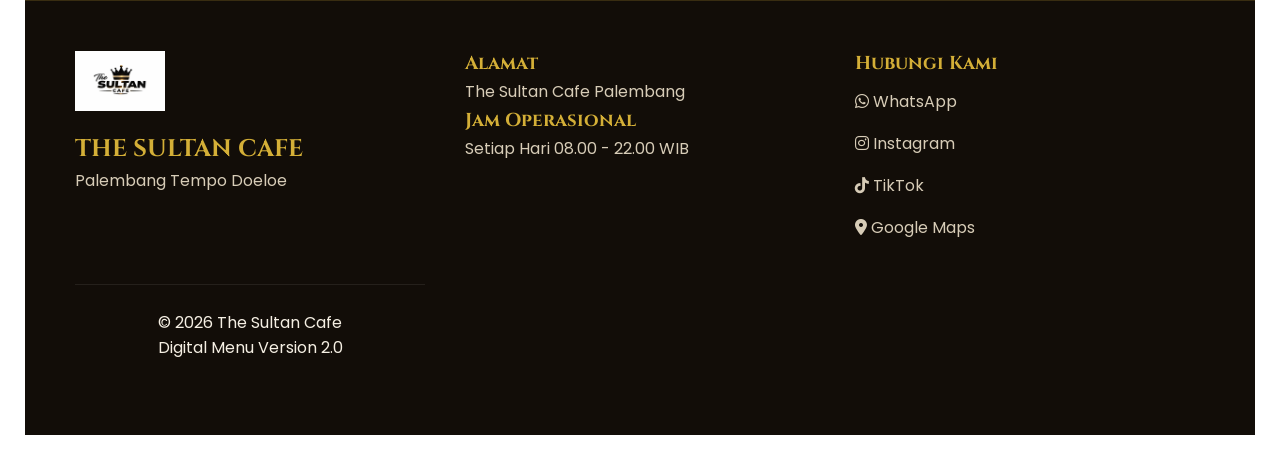
==== commit 7ff98549: "Add files via upload perbaikan" ====
--- a/index.html
+++ b/index.html
@@ -2180,7 +2180,7 @@
     <div class="customer-field">
 
         <label for="tableNumber">
-            Nomor Meja
+            Nomor Meja / VIP Room
         </label>
 
         <input
@@ -2356,7 +2356,6 @@
 <script src="category-service.js"></script>
 <script src="storage-service.js"></script>
 <script src="user-service.js"></script>
-<script src="admin/pos.js"></script>
 <script src="script.js"></script>
 
 </body>
--- a/style.css
+++ b/style.css
@@ -736,7 +736,8 @@
 
     margin-bottom:20px;
 
-}
+    
+    }
 
 .btn-cart{
 
@@ -765,6 +766,12 @@
     cursor:pointer;
 
     transition:.3s;
+
+    position:fixed;
+    right:25px;
+    bottom:20px;
+    z-index:1000;
+
 
 }
 
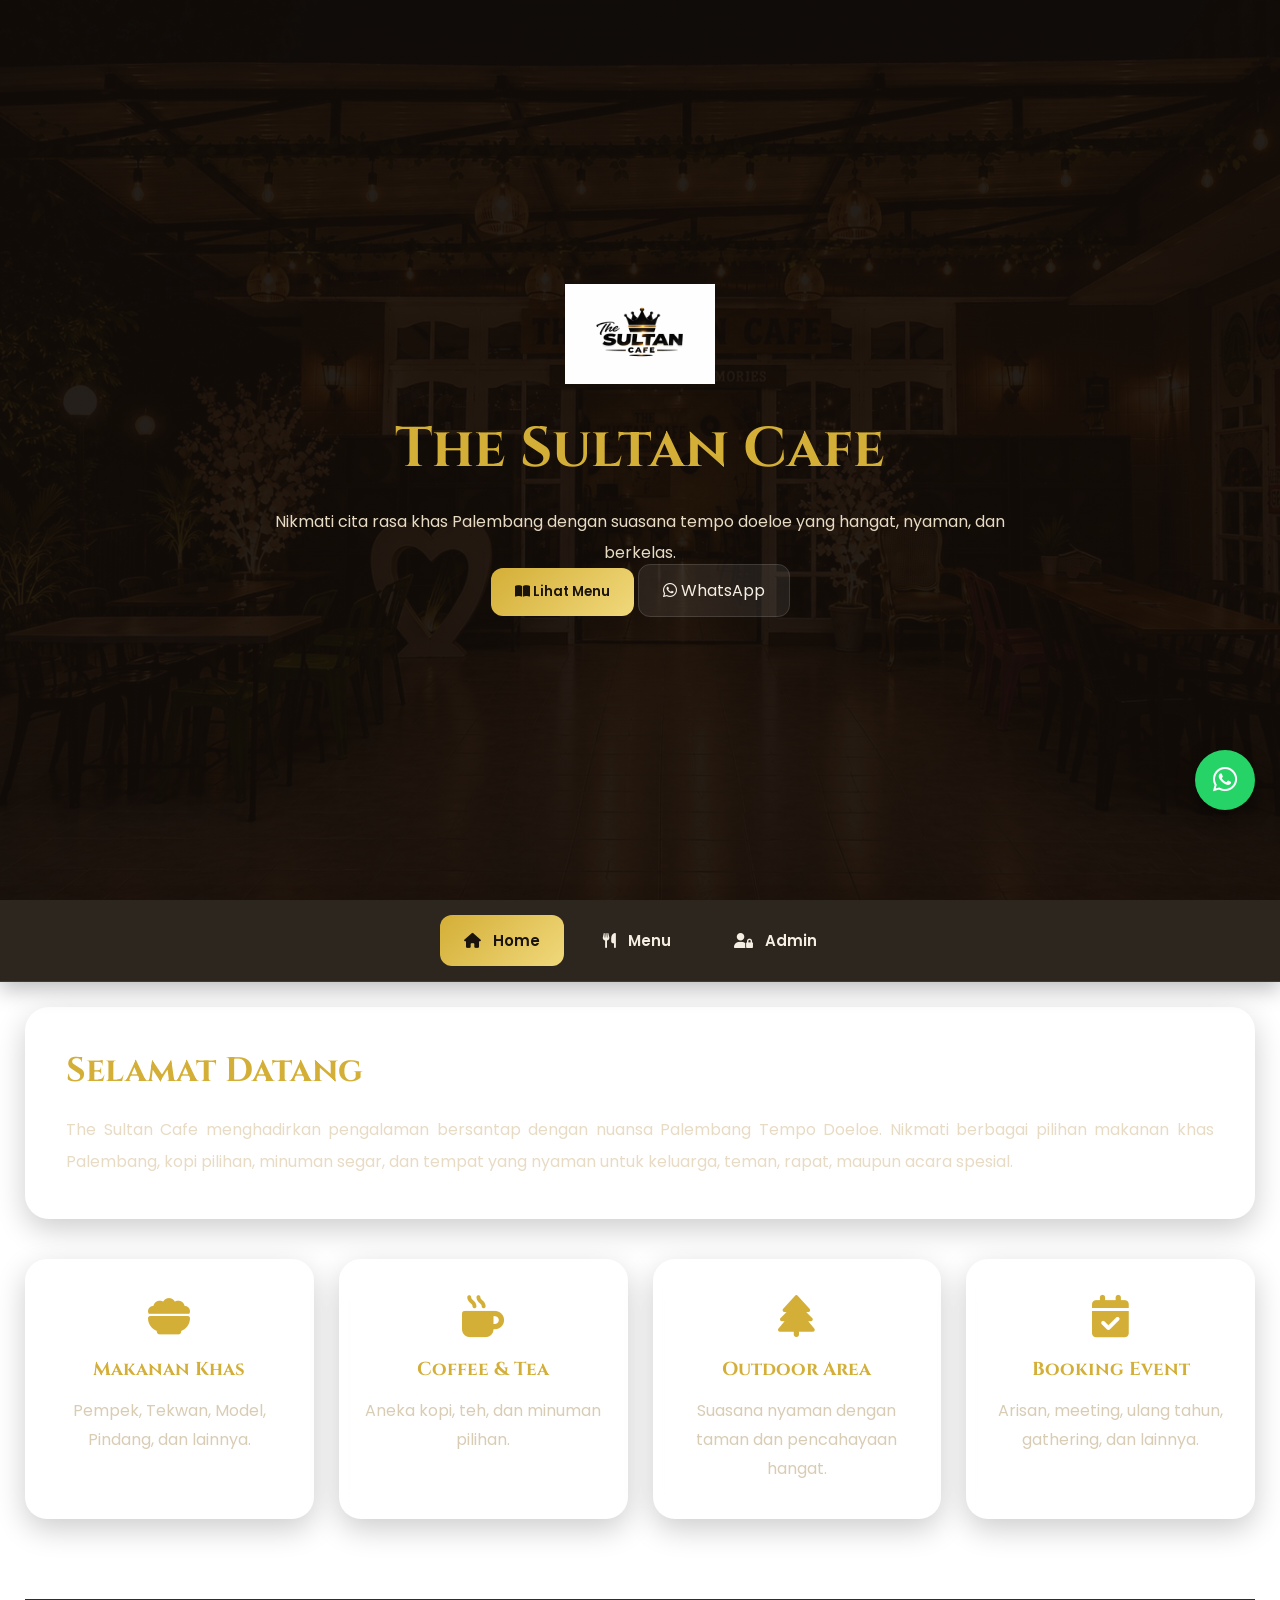
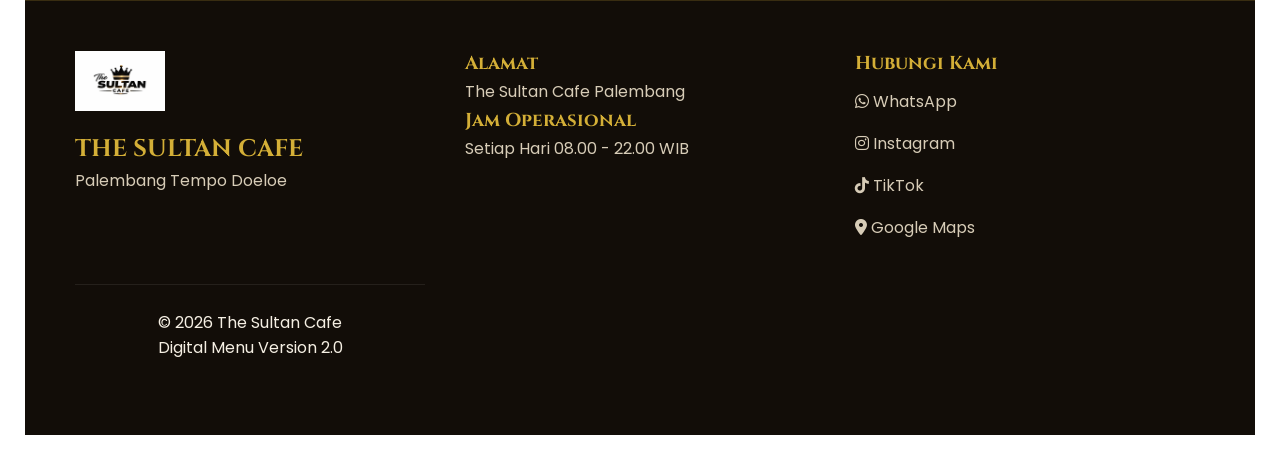
==== commit 6aea61ef: "Add files via upload perbaikan no order" ====
--- a/index.html
+++ b/index.html
@@ -2228,7 +2228,7 @@
 
                 <i class="fa-brands fa-whatsapp"></i>
 
-                Pesan via WhatsApp
+                Pesan
 
             </button>
 
